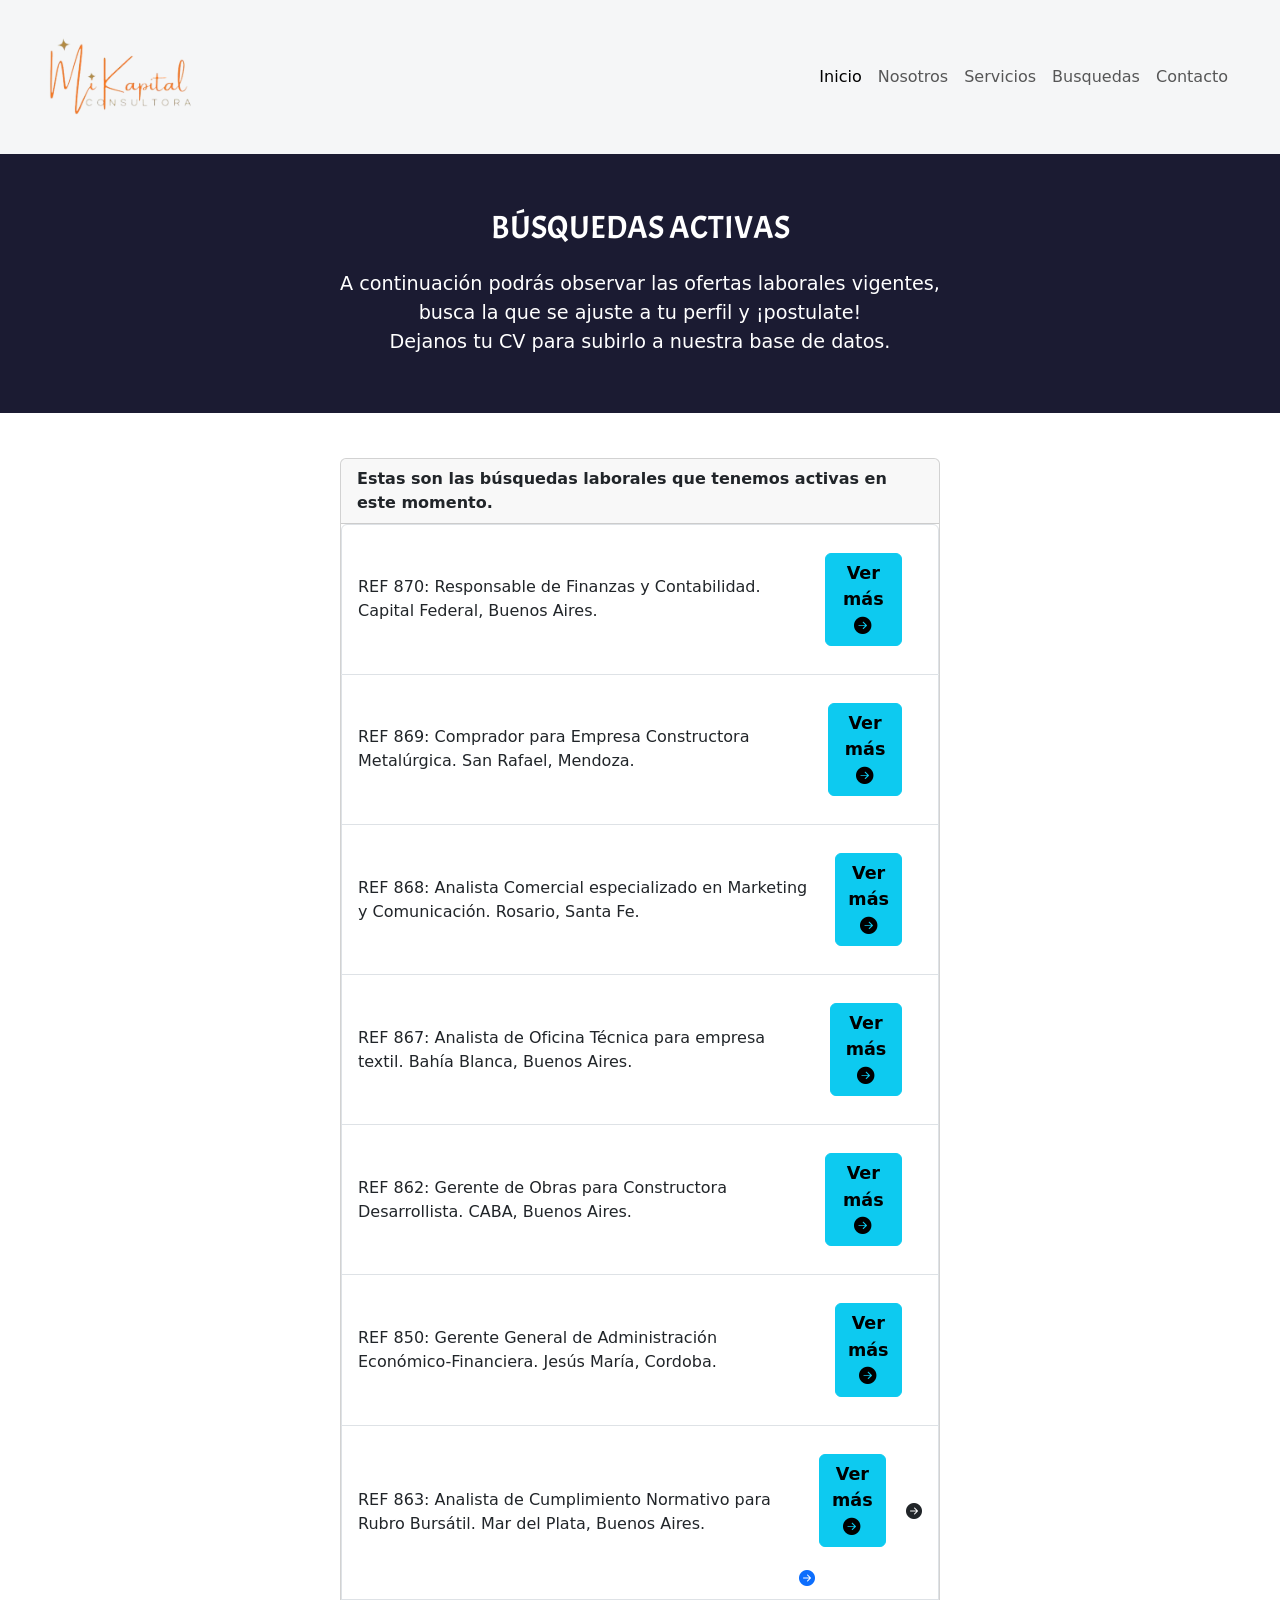
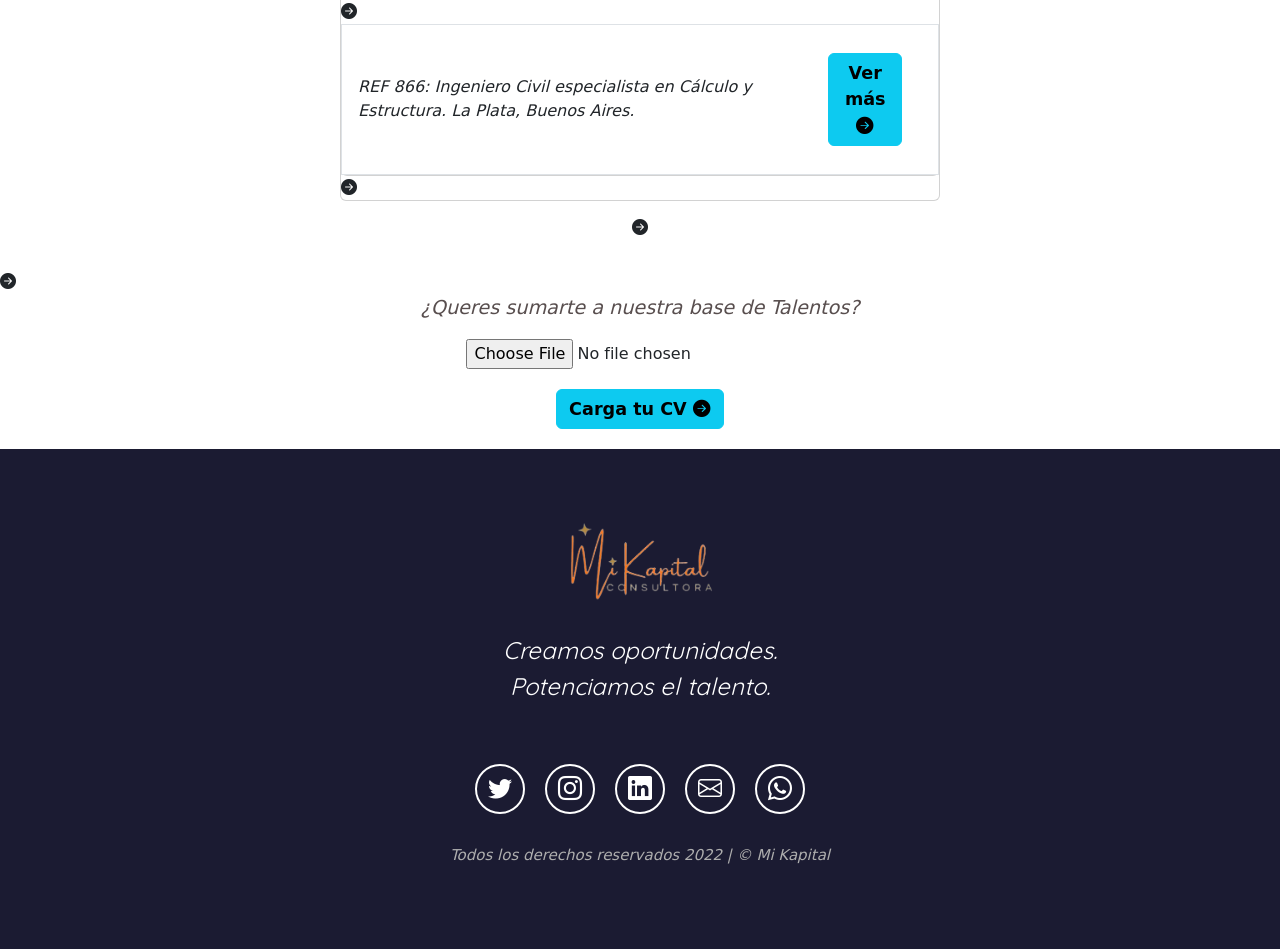
==== pages/busquedas.html @ 71b4aab7 "aplicando sass" ====
<!DOCTYPE html>
<html lang="es">
  <head>
    <!-- Metadatos -->
    <meta charset="UTF-8">
    <meta http-equiv="X-UA-Compatible" content="IE=edge">
    <meta name="viewport" content="width=device-width, initial-scale=1.0">
    <meta name="description" content="Consultora de Recursos Humanos">
    <meta name="keywords" content="consultora, recursos humanos, talento, capital humano, rrhh">
    <!-- Titulo -->
    <title>Mi Kapital | Busquedas</title>
    <!-- Favicon -->
    <link rel="icon" type="image/x-icon" href="./assets/images/logofavicon.ico">
    <!-- Bootstrap -->
    <link href="https://cdn.jsdelivr.net/npm/bootstrap@5.3.0-alpha1/dist/css/bootstrap.min.css" rel="stylesheet" integrity="sha384-GLhlTQ8iRABdZLl6O3oVMWSktQOp6b7In1Zl3/Jr59b6EGGoI1aFkw7cmDA6j6gD" crossorigin="anonymous">
    <!-- Iconos de Bootstrap -->
    <link rel="stylesheet" href="https://cdn.jsdelivr.net/npm/bootstrap-icons@1.10.3/font/bootstrap-icons.css">
    <!-- CSS -->
    <link rel="stylesheet" href="../css/style.css">
    <!-- Google Fonts -->
    <link rel="preconnect" href="https://fonts.googleapis.com">
    <link rel="preconnect" href="https://fonts.gstatic.com" crossorigin>
    <link href="https://fonts.googleapis.com/css2?family=Acme&family=Quicksand:wght@500&family=Share+Tech+Mono&display=swap" rel="stylesheet">
  </head>

  <body>
    <!-- Barra de navegacion -->
    <nav class="navbar navbar-expand-md navbar-light">
      <div class="container-fluid">
        <button class="navbar-toggler" type="button" data-bs-toggle="collapse" data-bs-target="#navbar-toggler" aria-controls="navbarTogglerDemo01" aria-expanded="false" aria-label="Toggle navigation">
          <span class="navbar-toggler-icon"></span>
        </button>
        <div class="collapse navbar-collapse" id="navbar-toggler">
          <a class="navbar-brand" href="../index.html">
            <img src="../assets/images/footer.png" width="150" alt="Logo de la consultora">
          </a>
          <ul class="navbar-nav d-flex justify-content-center align-items-center">
            <li class="nav-item">
              <a class="nav-link active" aria-current="page" href="../index.html">Inicio</a>
            </li>
            <li class="nav-item">
              <a class="nav-link" href="../pages/nosotros.html">Nosotros</a>
            </li>
            <li class="nav-item">
              <a class="nav-link" href="../pages/servicios.html">Servicios</a>
            </li>
            <li class="nav-item">
              <a class="nav-link" href="../pages/busquedas.html">Busquedas</a>
            </li>
            <li class="nav-item">
              <a class="nav-link" href="../pages/contacto.html">Contacto</a>
            </li>
          </ul>
        </div>
      </div>
    </nav>

    <section class="busquedas seccion-oscura texto-blanco">
      <div class="contenedor">
        <h2 class="seccion-titulo">BÚSQUEDAS ACTIVAS</h2>
        <p class="seccion-descripcion texto-blanco">A continuación podrás observar las ofertas laborales vigentes, busca la que se ajuste a tu perfil y ¡postulate! <br> Dejanos tu CV para subirlo a nuestra base de datos.</p>
      </div>
    </section> 

    <section class="busquedas-listado justify-content-start">
      <div class="card">
        <div class="card-header">
          Estas son las búsquedas laborales que tenemos activas en este momento.
        </div>
        <ul class="list-group list group-flush">
          <li class="list-group-item d-flex align-items-center">REF 870: Responsable de Finanzas y Contabilidad. Capital Federal, Buenos Aires.
            <a href="" target="_blank" rel="noopener norefer">
              <button type="button" class="btn btn-info">Ver más
                <i class="bi bi-arrow-right-circle-fill"></i>
              </button>
            </a>
          </li>
          <li class="list-group-item d-flex align-items-center">REF 869: Comprador para Empresa Constructora Metalúrgica. San Rafael, Mendoza.
            <a href="" target="_blank" rel="noopener norefer">
              <button type="button" class="btn btn-info">Ver más
                <i class="bi bi-arrow-right-circle-fill"></i>
              </button>
            </a>
          </li>
          <li class="list-group-item d-flex align-items-center">REF 868: Analista Comercial especializado en Marketing y Comunicación. Rosario, Santa Fe.
            <a href="" target="_blank" rel="noopener norefer">
              <button type="button" class="btn btn-info">Ver más
                <i class="bi bi-arrow-right-circle-fill"></i>
              </button>
            </a>
          </li>
          <li class="list-group-item d-flex align-items-center">REF 867: Analista de Oficina Técnica para empresa textil. Bahía Blanca, Buenos Aires.
            <a href="" target="_blank" rel="noopener norefer">
              <button type="button" class="btn btn-info">Ver más
                <i class="bi bi-arrow-right-circle-fill"></i>
              </button>
            </a>
          </li>
          <li class="list-group-item d-flex align-items-center">REF 862: Gerente de Obras para Constructora Desarrollista. CABA, Buenos Aires.
            <a href="" target="_blank" rel="noopener norefer">
              <button type="button" class="btn btn-info">Ver más
                <i class="bi bi-arrow-right-circle-fill"></i>
              </button>
            </a>
          </li>
          <li class="list-group-item d-flex align-items-center">REF 850: Gerente General de Administración Económico-Financiera. Jesús María, Cordoba.
            <a href="" target="_blank" rel="noopener norefer">
              <button type="button" class="btn btn-info">Ver más
                <i class="bi bi-arrow-right-circle-fill"></i>
              </button>
            </a>
          </li>
          <li class="list-group-item d-flex align-items-center">REF 863: Analista de Cumplimiento Normativo para Rubro Bursátil. Mar del Plata, Buenos Aires.
            <a href="" target="_blank" rel="noopener norefer">
              <button type="button" class="btn btn-info">Ver más
                <i class="bi bi-arrow-right-circle-fill"><i>
              </button>
            </a>
          </li>
          <li class="list-group-item d-flex align-items-center">REF 866: Ingeniero Civil especialista en Cálculo y Estructura. La Plata, Buenos Aires.
            <a href="" target="_blank" rel="noopener norefer">
              <button type="button" class="btn btn-info">Ver más
                <i class="bi bi-arrow-right-circle-fill"></i>
              </button>
            </a>
          </li>
        </ul>
      </div>
    </section>

    <section>
      <div>
        <p class="text-center seccion-descripcion">
          ¿Queres sumarte a nuestra base de Talentos?
        </p>
        <div class="d-flex flex-column justify-content-center align-items-center">
          <input type="file">
          <a href="" target="_blank" rel="noopener norefer">
            <button type="button" class="btn btn-info">Carga tu CV
              <i class="bi bi-arrow-right-circle-fill"></i>
            </button>
          </a>
        </div>
      </div>
    </section>   
    
    <!-- Footer -->
    <footer class="seccion-oscura d-flex flex-column align-items-center justify-content-center">
      <img class="footer-logo" src="../assets/images/footer.png" alt="Logo de la consultora">
      <p class="footer-texto text-center">Creamos oportunidades. <br>Potenciamos el talento.</p>
      <div class="iconos-redes-sociales d-flex flex-wrap align-items-center justify-content-center">
        <a href="https://twitter.com" target="_blank" rel="noopener noreferrer">
          <i class="bi bi-twitter"></i>
        </a>
        <a href="https://instagram.com" target="_blank" rel="noopener noreferrer">
          <i class="bi bi-instagram"></i>
        </a>
        <a href="https://linkedin.com" target="_blank" rel="noopener noreferrer">
          <i class="bi bi-linkedin"></i>
        </a>
        <a href="mailto:mikapital@miemail.com" target="_blank" rel="noopener noreferrer">
          <i class="bi bi-envelope"></i>
        </a>
        <a href="https://api.whatsapp.com/send?phone=5492920253766&text=Hola,%20me%20gustar%C3%ADa%20m%C3%A1s%20informaci%C3%B3n%20sobre%20sus%20servicios." target="_blank" rel="noopener noreferrer">
          <i class="bi bi-whatsapp"></i>
        </a>
      </div>
      <div class="derechos-de-autor">Todos los derechos reservados 2022 | &#169; Mi Kapital
      </div>
    </footer>


    <script src="https://cdn.jsdelivr.net/npm/bootstrap@5.3.0-alpha1/dist/js/bootstrap.bundle.min.js" integrity="sha384-w76AqPfDkMBDXo30jS1Sgez6pr3x5MlQ1ZAGC+nuZB+EYdgRZgiwxhTBTkF7CXvN" crossorigin="anonymous"></script>   
  </body>
</html>
---- css/style.css ----
* {
  padding: 0;
  margin: 0;
  box-sizing: border-box; }
  *::selection {
    color: #a54b2a;
    background-color: #3fadad; }

a {
  text-decoration: none;
  list-style-type: none; }

/* Estilos generales */
section {
  display: flex;
  flex-direction: column;
  align-items: center;
  justify-content: center; }

h1 {
  font-size: 2.5rem;
  font-family: "Acme", sans-serif; }

.seccion-oscura {
  color: white;
  background-color: #1b1b32; }

.seccion-clara {
  color: black;
  background-color: white; }

.seccion-titulo {
  font-size: 2rem;
  padding: 15px 0;
  font-family: "Acme", sans-serif; }

.seccion-descripcion {
  font-size: 1.2rem;
  color: #584e4e; }

.seccion-texto {
  font-size: 1.2rem; }

.btn-info {
  font-size: 1.1rem;
  margin: 20px;
  font-weight: bold; }

.texto-negro {
  color: black; }

.texto-blanco {
  color: white; }

.navbar {
  padding: 2rem;
  background-color: #f5f6f7; }
  .navbar .navbar-collapse {
    align-items: center;
    justify-content: space-between; }

.hero {
  background-color: #f5f6f7;
  min-height: 450px;
  text-align: center; }
  .hero .hero-principal {
    padding: 5rem; }
    .hero .hero-principal .hero-principal h2 {
      font-size: 1.5rem; }

.nosotros {
  padding: 40px; }
  .nosotros .contenedor {
    max-width: 600px;
    text-align: center; }

.nosotros-inferior {
  padding: 40px; }
  .nosotros-inferior .columna {
    font-size: 20px;
    padding: 20px;
    border: 2px solid #8080804d;
    display: flex;
    flex-direction: column;
    justify-content: space-evenly;
    transition: all 0.2s ease-in; }
    .nosotros-inferior .columna:hover {
      color: white;
      background-color: #1b1b32; }
      .nosotros-inferior .columna:hover img {
        width: 100%;
        padding: 0;
        border-radius: 10%; }
      .nosotros-inferior .columna:hover .nosotros-titulo {
        font-size: 25px;
        font-weight: bold;
        margin: 10px 0; }
      .nosotros-inferior .columna:hover .badge-contenedor {
        font-size: 20px;
        font-weight: bold;
        margin: 10px 0; }
        .nosotros-inferior .columna:hover .badge-contenedor .badge {
          margin: 5px; }

.testimonios {
  padding: 40px 40px 80px 40px; }
  .testimonios .carousel {
    max-width: 800px; }
    .testimonios .carousel .carousel-item {
      height: 500px; }
      .testimonios .carousel .carousel-item .container {
        width: 100%;
        height: 100%;
        display: flex;
        flex-direction: column;
        align-items: center;
        justify-content: center; }
        .testimonios .carousel .carousel-item .container .testimonio-imagen {
          height: 150px;
          width: 150px;
          margin: 10px 10px 20px 10px; }
        .testimonios .carousel .carousel-item .container .testimonio-texto {
          max-width: 70%;
          font-size: 20px;
          text-align: center;
          font-family: 'Share Tech Mono', monospace; }
        .testimonios .carousel .carousel-item .container .testimonio-info {
          font-weight: bold;
          text-align: center; }
          .testimonios .carousel .carousel-item .container .testimonio-info p {
            margin-bottom: 0; }
            .testimonios .carousel .carousel-item .container .testimonio-info p .cliente {
              font-size: 1.2rem; }
            .testimonios .carousel .carousel-item .container .testimonio-info p .cargo {
              font-size: 0.9rem;
              color: #656060; }

.servicios {
  padding: 40px; }
  .servicios .contenedor {
    max-width: 600px;
    text-align: center; }
  .servicios .servicios-contenedor {
    padding-top: 60px;
    margin-bottom: 40px; }
    .servicios .servicios-contenedor:hover .overlay {
      opacity: 1; }
    .servicios .servicios-contenedor .galeria {
      position: relative; }
      .servicios .servicios-contenedor .galeria img {
        height: 100%;
        width: 100%;
        padding: 10px;
        border-radius: 10px;
        display: block;
        transition: all 0.2s ease; }
        .servicios .servicios-contenedor .galeria img:hover {
          opacity: 0.2; }
      .servicios .servicios-contenedor .galeria .overlay {
        transition: all 0.2s ease;
        opacity: 0;
        position: absolute;
        top: 50%;
        left: 50%;
        transform: translate(-50%, -50%);
        text-align: center; }
        .servicios .servicios-contenedor .galeria .overlay p {
          font-size: 25px;
          font-weight: bold;
          margin-bottom: 0; }

.busquedas {
  padding: 40px; }
  .busquedas .contenedor {
    max-width: 600px;
    text-align: center; }

.busquedas-listado {
  min-height: 500px;
  padding: 30px; }
  .busquedas-listado .card {
    width: 80%;
    max-width: 600px;
    margin: 15px; }
    .busquedas-listado .card .card-header {
      font-weight: bold; }

.encabezado-contacto {
  min-height: 400px; }
  .encabezado-contacto .parrafo-contacto {
    font-size: 1.3rem; }

.contacto .container {
  max-width: 1100px;
  min-height: 200px;
  padding: 20px; }
  .contacto .container .rectangulo {
    margin-top: -5rem;
    background-color: #0d6dfd;
    border-radius: 10px;
    box-shadow: 0px 1px 4px 1px white; }
    .contacto .container .rectangulo .row {
      width: 100%;
      display: flex;
      align-items: center; }
      .contacto .container .rectangulo .row .descripcion {
        color: white;
        font-size: 1.2rem; }
    .contacto .container .rectangulo button {
      color: white;
      font-weight: bold;
      background-color: transparent;
      border: 2px solid white;
      padding: 1.25em 2em;
      margin: 10px;
      border-radius: 100px;
      transition: all 0.2s ease-in-out; }
      .contacto .container .rectangulo button:hover {
        background-color: white;
        color: black; }
      .contacto .container .rectangulo button i {
        color: white;
        font-size: 1.3rem;
        transition: all 0.2s ease-in-out; }
      .contacto .container .rectangulo button:hover i {
        color: black; }

.container form {
  min-width: 300px;
  padding: 20px;
  margin: 10px;
  align-content: space-around;
  color: black;
  box-shadow: inset 0 -3em 3em rgba(102, 144, 233, 0.753), 0 0 0 2px rgba(29, 7, 235, 0.527), 0.3em 0.3em 1em rgba(12, 72, 128, 0.952); }
  .container form button {
    color: black;
    font-weight: bold;
    background-color: transparent;
    border: 2px solid black;
    padding: 1.25em 2em;
    margin: 10px;
    border-radius: 100px;
    transition: all 0.2s ease-in-out; }
    .container form button:hover {
      background-color: black;
      color: white; }
    .container form button i {
      color: black;
      font-size: 1.3rem;
      transition: all 0.2s ease-in-out; }
    .container form button:hover i {
      color: white; }

footer {
  min-height: 500px; }
  footer .footer-logo {
    height: 80px;
    width: 150;
    margin: 10px; }
  footer .footer-texto {
    font-size: 1.5rem;
    padding: 20px;
    margin-bottom: 30px;
    font-family: 'Quicksand', sans-serif; }
  footer .iconos-redes-sociales a {
    width: 50px;
    height: 50px;
    display: flex;
    align-items: center;
    justify-content: center;
    padding: 2px;
    margin: 10px;
    border: 2px solid white;
    border-radius: 50%;
    transition: all 0.2s ease-in; }
    footer .iconos-redes-sociales a:hover {
      background-color: white;
      border: 2px solid #0d6dfd; }
    footer .iconos-redes-sociales a:hover i {
      color: black; }
    footer .iconos-redes-sociales a i {
      color: white;
      font-size: 1.5rem;
      transition: all 0.2s ease-in; }
  footer .derechos-de-autor {
    font-size: 15px;
    color: #aeaeae;
    padding: 20px; }

@media screen and (max-width: 400px) {
  .overlay p {
    font-size: 18px; } }

@media screen and (max-width: 767px) {
  .navbar-brand {
    display: none; }
  .hero-inferior {
    flex-direction: column; } }

@media screen and (max-width: 800px) {
  .testimonio-imagen {
    height: 120px;
    width: 120px; }
  .testimonio-texto {
    font-size: 18px; } }

@media screen and (min-width: 700px) {
  .hero-intermedio {
    max-width: 600px; }
  .hero-inferior-imagen {
    max-width: 600px; } }
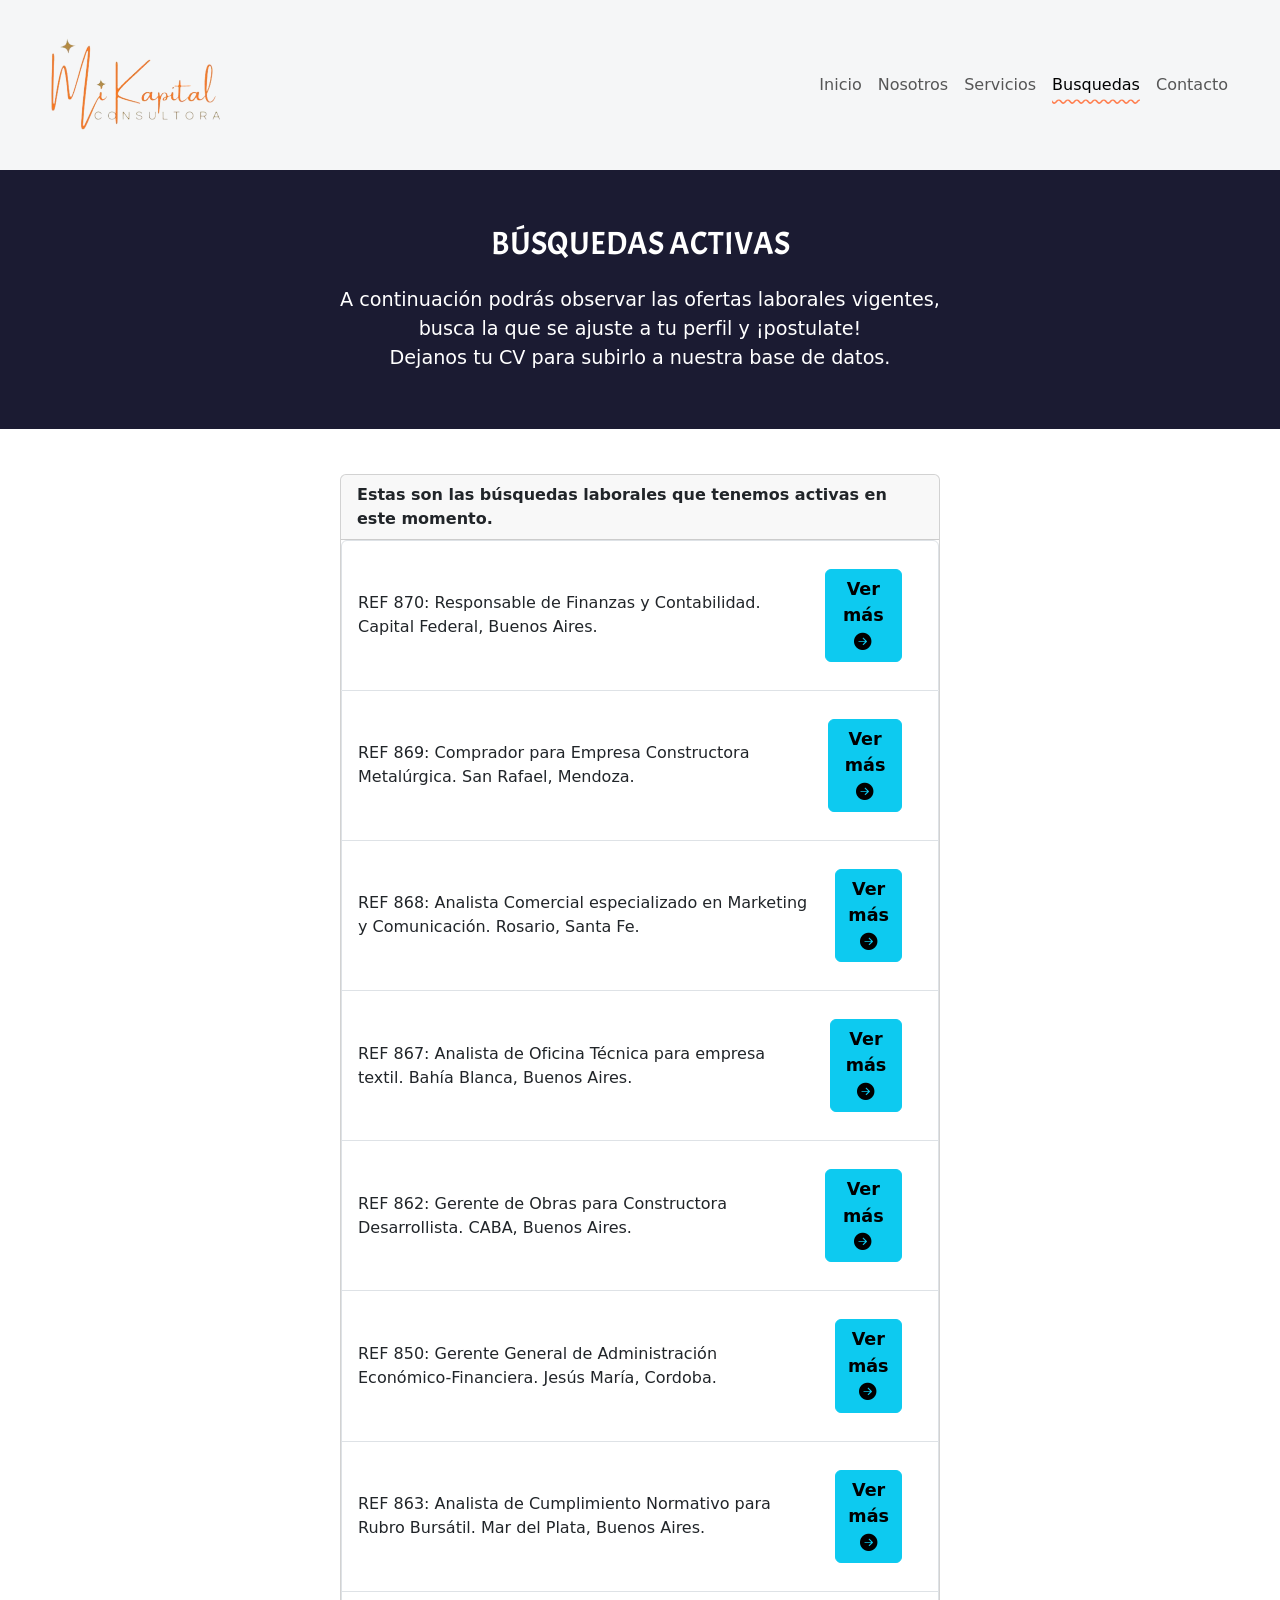
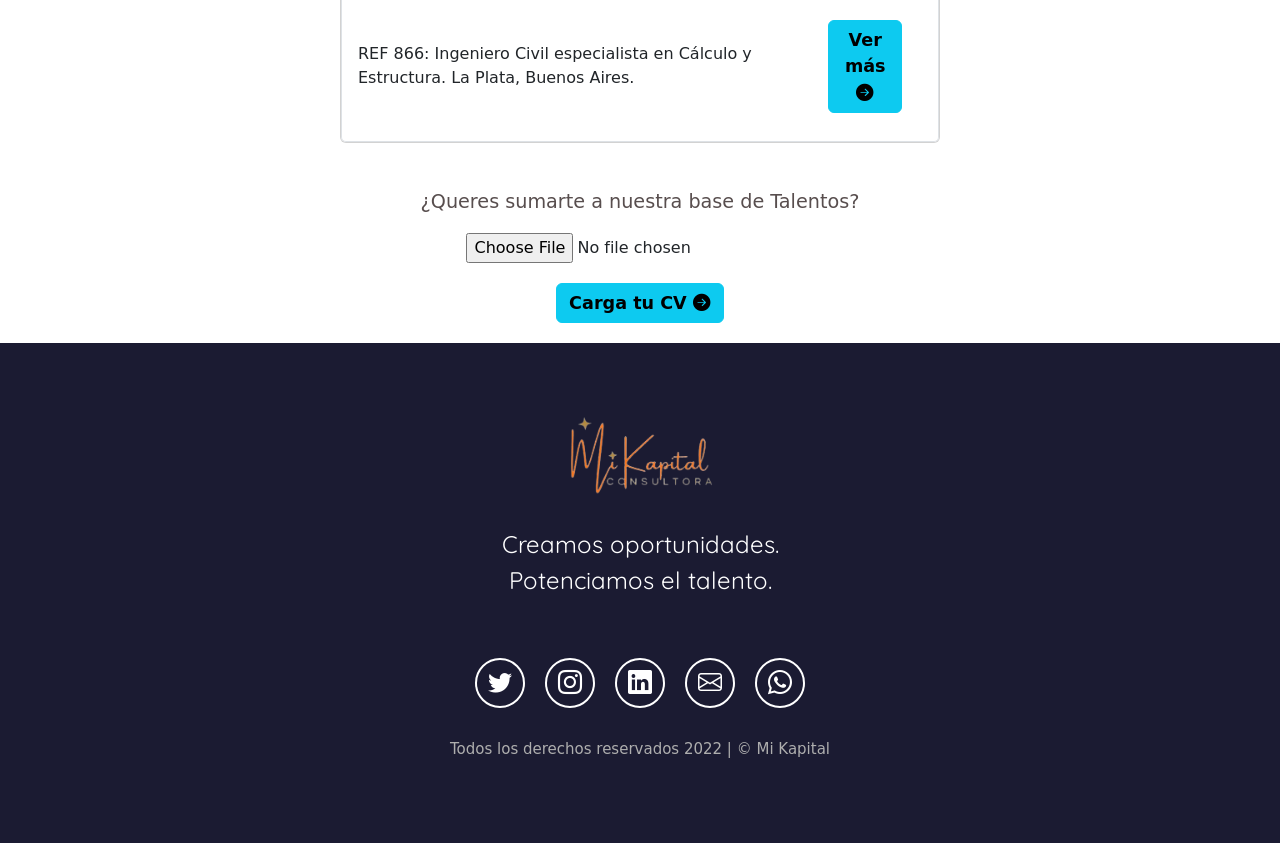
==== commit 109c6917: "ajustes en los estilos de todas las pages" ====
--- a/pages/busquedas.html
+++ b/pages/busquedas.html
@@ -36,7 +36,7 @@
           </a>
           <ul class="navbar-nav d-flex justify-content-center align-items-center">
             <li class="nav-item">
-              <a class="nav-link active" aria-current="page" href="../index.html">Inicio</a>
+              <a class="nav-link" aria-current="page" href="../index.html">Inicio</a>
             </li>
             <li class="nav-item">
               <a class="nav-link" href="../pages/nosotros.html">Nosotros</a>
@@ -45,7 +45,7 @@
               <a class="nav-link" href="../pages/servicios.html">Servicios</a>
             </li>
             <li class="nav-item">
-              <a class="nav-link" href="../pages/busquedas.html">Busquedas</a>
+              <a class="nav-link active" href="../pages/busquedas.html">Busquedas</a>
             </li>
             <li class="nav-item">
               <a class="nav-link" href="../pages/contacto.html">Contacto</a>
@@ -62,13 +62,13 @@
       </div>
     </section> 
 
-    <section class="busquedas-listado justify-content-start">
+    <section class="busquedas-listado">
       <div class="card">
         <div class="card-header">
           Estas son las búsquedas laborales que tenemos activas en este momento.
         </div>
         <ul class="list-group list group-flush">
-          <li class="list-group-item d-flex align-items-center">REF 870: Responsable de Finanzas y Contabilidad. Capital Federal, Buenos Aires.
+          <li class="list-group-item d-flex align-items-center">REF 870: Responsable de Finanzas y Contabilidad. Capital Federal, Buenos Aires.  
             <a href="" target="_blank" rel="noopener norefer">
               <button type="button" class="btn btn-info">Ver más
                 <i class="bi bi-arrow-right-circle-fill"></i>
@@ -113,7 +113,7 @@
           <li class="list-group-item d-flex align-items-center">REF 863: Analista de Cumplimiento Normativo para Rubro Bursátil. Mar del Plata, Buenos Aires.
             <a href="" target="_blank" rel="noopener norefer">
               <button type="button" class="btn btn-info">Ver más
-                <i class="bi bi-arrow-right-circle-fill"><i>
+                <i class="bi bi-arrow-right-circle-fill"></i>
               </button>
             </a>
           </li>
--- a/css/style.css
+++ b/css/style.css
@@ -58,6 +58,11 @@
   .navbar .navbar-collapse {
     align-items: center;
     justify-content: space-between; }
+    .navbar .navbar-collapse .navbar-brand img {
+      width: 180px; }
+  .navbar .active {
+    text-decoration: underline wavy coral;
+    text-underline-offset: 9px; }
 
 .hero {
   background-color: #f5f6f7;
@@ -67,6 +72,10 @@
     padding: 5rem; }
     .hero .hero-principal .hero-principal h2 {
       font-size: 1.5rem; }
+  .hero .hero-inferior iframe {
+    width: 80%;
+    height: 300px;
+    padding: 20px; }
 
 .nosotros {
   padding: 40px; }
@@ -135,39 +144,40 @@
               font-size: 0.9rem;
               color: #656060; }
 
-.servicios {
+.servicios-contenedor {
   padding: 40px; }
-  .servicios .contenedor {
+  .servicios-contenedor .servicios-encabezado {
     max-width: 600px;
     text-align: center; }
-  .servicios .servicios-contenedor {
-    padding-top: 60px;
-    margin-bottom: 40px; }
-    .servicios .servicios-contenedor:hover .overlay {
+
+.servicios-listado {
+  padding-top: 60px;
+  margin-bottom: 40px; }
+  .servicios-listado .servicios {
+    position: relative; }
+    .servicios-listado .servicios img {
+      height: 100%;
+      width: 100%;
+      padding: 10px;
+      border-radius: 10px;
+      display: block;
+      transition: all 0.2s ease; }
+    .servicios-listado .servicios .overlay {
+      transition: all 0.2s ease;
+      opacity: 0;
+      position: absolute;
+      top: 50%;
+      left: 50%;
+      transform: translate(-50%, -50%);
+      text-align: center; }
+      .servicios-listado .servicios .overlay h3 {
+        font-size: 25px;
+        font-weight: bold;
+        margin-bottom: 0; }
+    .servicios-listado .servicios:hover img {
+      opacity: 0.2; }
+    .servicios-listado .servicios:hover .overlay {
       opacity: 1; }
-    .servicios .servicios-contenedor .galeria {
-      position: relative; }
-      .servicios .servicios-contenedor .galeria img {
-        height: 100%;
-        width: 100%;
-        padding: 10px;
-        border-radius: 10px;
-        display: block;
-        transition: all 0.2s ease; }
-        .servicios .servicios-contenedor .galeria img:hover {
-          opacity: 0.2; }
-      .servicios .servicios-contenedor .galeria .overlay {
-        transition: all 0.2s ease;
-        opacity: 0;
-        position: absolute;
-        top: 50%;
-        left: 50%;
-        transform: translate(-50%, -50%);
-        text-align: center; }
-        .servicios .servicios-contenedor .galeria .overlay p {
-          font-size: 25px;
-          font-weight: bold;
-          margin-bottom: 0; }
 
 .busquedas {
   padding: 40px; }
@@ -225,31 +235,33 @@
       .contacto .container .rectangulo button:hover i {
         color: black; }
 
-.container form {
-  min-width: 300px;
-  padding: 20px;
+.contacto-inferior form {
+  padding: 10px;
   margin: 10px;
-  align-content: space-around;
   color: black;
   box-shadow: inset 0 -3em 3em rgba(102, 144, 233, 0.753), 0 0 0 2px rgba(29, 7, 235, 0.527), 0.3em 0.3em 1em rgba(12, 72, 128, 0.952); }
-  .container form button {
+  .contacto-inferior form button {
     color: black;
     font-weight: bold;
     background-color: transparent;
     border: 2px solid black;
-    padding: 1.25em 2em;
+    padding: 1em;
     margin: 10px;
     border-radius: 100px;
     transition: all 0.2s ease-in-out; }
-    .container form button:hover {
+    .contacto-inferior form button:hover {
       background-color: black;
       color: white; }
-    .container form button i {
+    .contacto-inferior form button i {
       color: black;
       font-size: 1.3rem;
       transition: all 0.2s ease-in-out; }
-    .container form button:hover i {
+    .contacto-inferior form button:hover i {
       color: white; }
+
+.contacto-inferior .video-contacto {
+  width: 100%;
+  height: 400px; }
 
 footer {
   min-height: 500px; }
@@ -285,16 +297,22 @@
   footer .derechos-de-autor {
     font-size: 15px;
     color: #aeaeae;
-    padding: 20px; }
-
-@media screen and (max-width: 400px) {
+    padding: 20px;
+    text-align: center; }
+
+@media screen and (max-width: 425px) {
   .overlay p {
-    font-size: 18px; } }
-
-@media screen and (max-width: 767px) {
+    font-size: 18px; }
+  .contacto .container .rectangulo {
+    margin-top: 0rem; } }
+
+@media screen and (max-width: 768px) {
   .navbar-brand {
     display: none; }
   .hero-inferior {
+    flex-direction: column; }
+  .contacto-inferior {
+    display: flex;
     flex-direction: column; } }
 
 @media screen and (max-width: 800px) {
@@ -303,9 +321,3 @@
     width: 120px; }
   .testimonio-texto {
     font-size: 18px; } }
-
-@media screen and (min-width: 700px) {
-  .hero-intermedio {
-    max-width: 600px; }
-  .hero-inferior-imagen {
-    max-width: 600px; } }
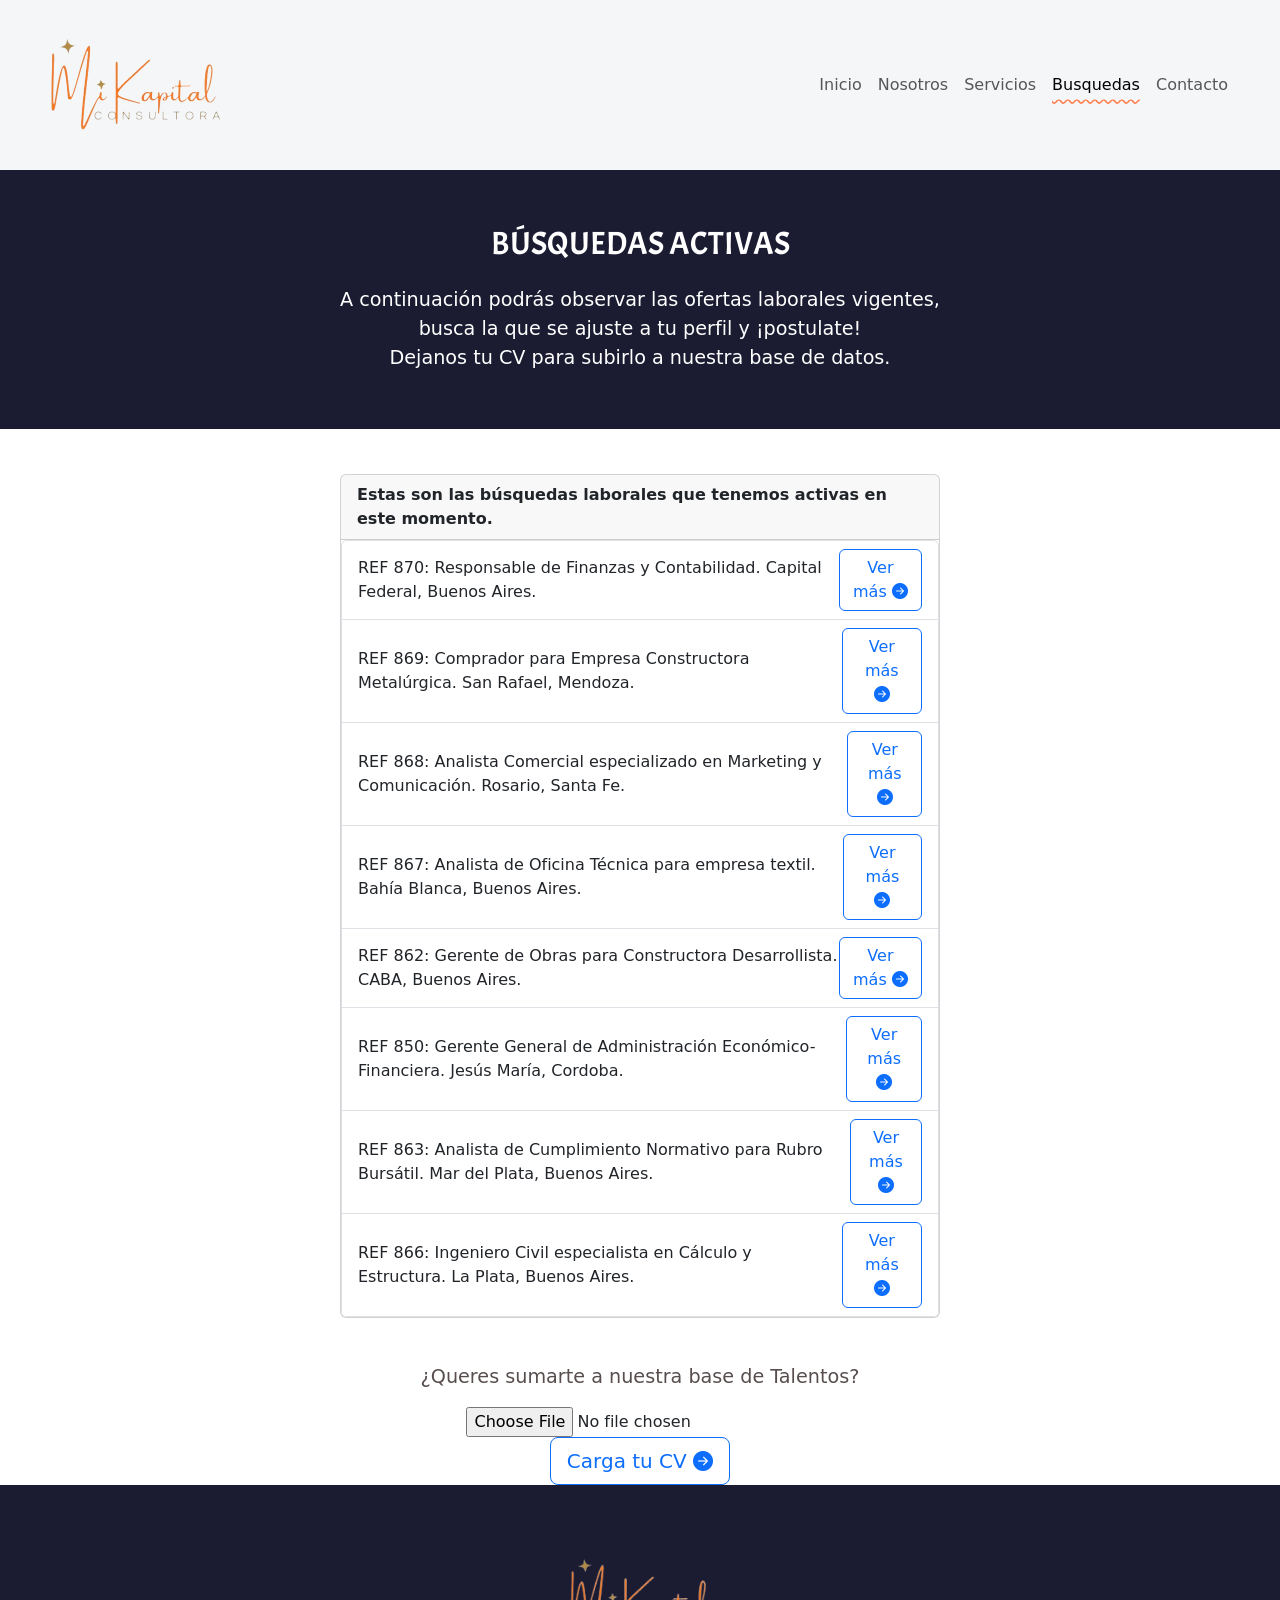
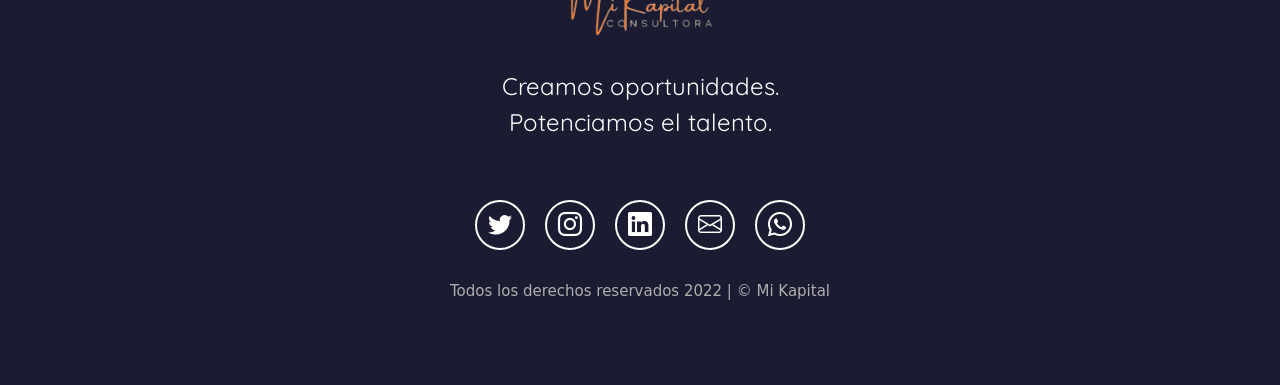
==== commit a5d68282: "ajustes en la pages busquedas" ====
--- a/pages/busquedas.html
+++ b/pages/busquedas.html
@@ -70,56 +70,56 @@
         <ul class="list-group list group-flush">
           <li class="list-group-item d-flex align-items-center">REF 870: Responsable de Finanzas y Contabilidad. Capital Federal, Buenos Aires.  
             <a href="" target="_blank" rel="noopener norefer">
-              <button type="button" class="btn btn-info">Ver más
+              <button type="button" class="btn btn-outline-primary">Ver más
                 <i class="bi bi-arrow-right-circle-fill"></i>
               </button>
             </a>
           </li>
           <li class="list-group-item d-flex align-items-center">REF 869: Comprador para Empresa Constructora Metalúrgica. San Rafael, Mendoza.
             <a href="" target="_blank" rel="noopener norefer">
-              <button type="button" class="btn btn-info">Ver más
+              <button type="button" class="btn btn-outline-primary">Ver más
                 <i class="bi bi-arrow-right-circle-fill"></i>
               </button>
             </a>
           </li>
           <li class="list-group-item d-flex align-items-center">REF 868: Analista Comercial especializado en Marketing y Comunicación. Rosario, Santa Fe.
             <a href="" target="_blank" rel="noopener norefer">
-              <button type="button" class="btn btn-info">Ver más
+              <button type="button" class="btn btn-outline-primary">Ver más
                 <i class="bi bi-arrow-right-circle-fill"></i>
               </button>
             </a>
           </li>
           <li class="list-group-item d-flex align-items-center">REF 867: Analista de Oficina Técnica para empresa textil. Bahía Blanca, Buenos Aires.
             <a href="" target="_blank" rel="noopener norefer">
-              <button type="button" class="btn btn-info">Ver más
+              <button type="button" class="btn btn-outline-primary">Ver más
                 <i class="bi bi-arrow-right-circle-fill"></i>
               </button>
             </a>
           </li>
           <li class="list-group-item d-flex align-items-center">REF 862: Gerente de Obras para Constructora Desarrollista. CABA, Buenos Aires.
             <a href="" target="_blank" rel="noopener norefer">
-              <button type="button" class="btn btn-info">Ver más
+              <button type="button" class="btn btn-outline-primary">Ver más
                 <i class="bi bi-arrow-right-circle-fill"></i>
               </button>
             </a>
           </li>
           <li class="list-group-item d-flex align-items-center">REF 850: Gerente General de Administración Económico-Financiera. Jesús María, Cordoba.
             <a href="" target="_blank" rel="noopener norefer">
-              <button type="button" class="btn btn-info">Ver más
+              <button type="button" class="btn btn-outline-primary">Ver más
                 <i class="bi bi-arrow-right-circle-fill"></i>
               </button>
             </a>
           </li>
           <li class="list-group-item d-flex align-items-center">REF 863: Analista de Cumplimiento Normativo para Rubro Bursátil. Mar del Plata, Buenos Aires.
             <a href="" target="_blank" rel="noopener norefer">
-              <button type="button" class="btn btn-info">Ver más
+              <button type="button" class="btn btn-outline-primary">Ver más
                 <i class="bi bi-arrow-right-circle-fill"></i>
               </button>
             </a>
           </li>
           <li class="list-group-item d-flex align-items-center">REF 866: Ingeniero Civil especialista en Cálculo y Estructura. La Plata, Buenos Aires.
             <a href="" target="_blank" rel="noopener norefer">
-              <button type="button" class="btn btn-info">Ver más
+              <button type="button" class="btn btn-outline-primary">Ver más
                 <i class="bi bi-arrow-right-circle-fill"></i>
               </button>
             </a>
@@ -136,7 +136,7 @@
         <div class="d-flex flex-column justify-content-center align-items-center">
           <input type="file">
           <a href="" target="_blank" rel="noopener norefer">
-            <button type="button" class="btn btn-info">Carga tu CV
+            <button type="button" class="btn btn-outline-primary btn-lg">Carga tu CV
               <i class="bi bi-arrow-right-circle-fill"></i>
             </button>
           </a>
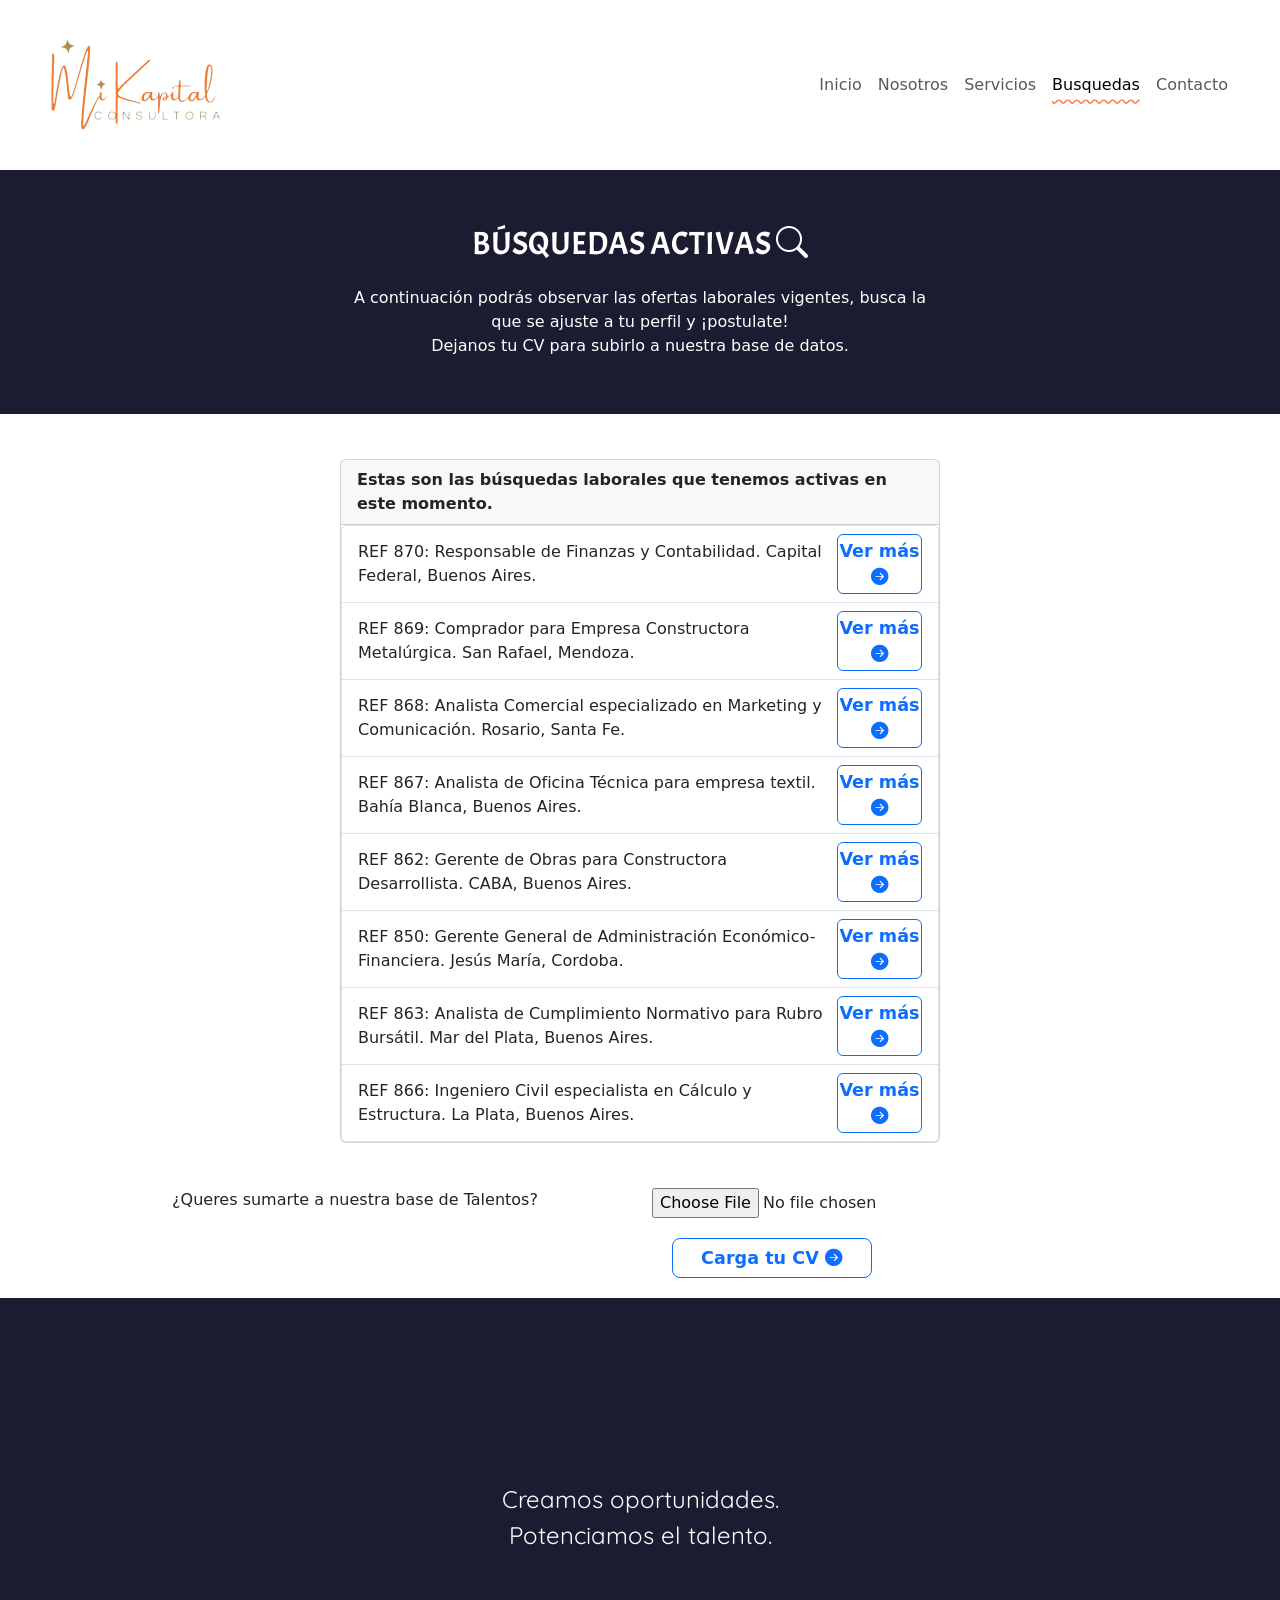
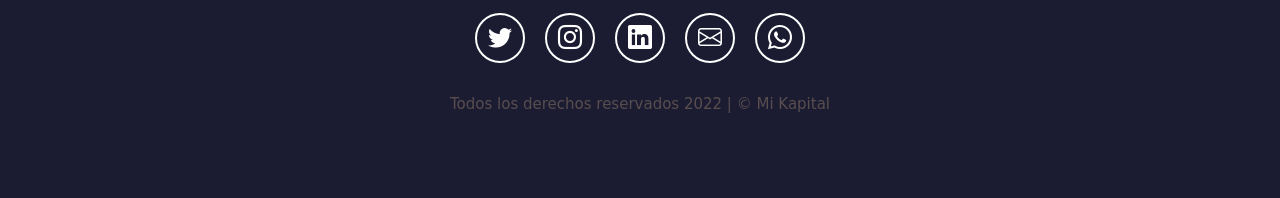
==== commit b63e738e: "Ordenando el codigo y agregando animaciones" ====
--- a/pages/busquedas.html
+++ b/pages/busquedas.html
@@ -17,6 +17,8 @@
     <link rel="stylesheet" href="https://cdn.jsdelivr.net/npm/bootstrap-icons@1.10.3/font/bootstrap-icons.css">
     <!-- CSS -->
     <link rel="stylesheet" href="../css/style.css">
+    <!-- Animaciones -->
+    <link href="https://unpkg.com/aos@2.3.1/dist/aos.css" rel="stylesheet">
     <!-- Google Fonts -->
     <link rel="preconnect" href="https://fonts.googleapis.com">
     <link rel="preconnect" href="https://fonts.gstatic.com" crossorigin>
@@ -55,71 +57,73 @@
       </div>
     </nav>
 
-    <section class="busquedas seccion-oscura texto-blanco">
+    <!-- Busquedas encabezado -->
+    <section class="busquedas seccion-oscura texto-blanco d-flex flex-column justify-content-center align-items-center">
       <div class="contenedor">
-        <h2 class="seccion-titulo">BÚSQUEDAS ACTIVAS</h2>
+        <h2 class="seccion-titulo">BÚSQUEDAS ACTIVAS <i class="bi bi-search"></i></h2>
         <p class="seccion-descripcion texto-blanco">A continuación podrás observar las ofertas laborales vigentes, busca la que se ajuste a tu perfil y ¡postulate! <br> Dejanos tu CV para subirlo a nuestra base de datos.</p>
       </div>
     </section> 
 
-    <section class="busquedas-listado">
+    <!-- Listado de busquedas laborales -->
+    <section class="busquedas-listado d-flex flex-column justify-content-center align-items-center">
       <div class="card">
         <div class="card-header">
           Estas son las búsquedas laborales que tenemos activas en este momento.
         </div>
         <ul class="list-group list group-flush">
-          <li class="list-group-item d-flex align-items-center">REF 870: Responsable de Finanzas y Contabilidad. Capital Federal, Buenos Aires.  
+          <li class="list-group-item d-flex justify-content-arround align-items-center">REF 870: Responsable de Finanzas y Contabilidad. Capital Federal, Buenos Aires.  
             <a href="" target="_blank" rel="noopener norefer">
-              <button type="button" class="btn btn-outline-primary">Ver más
+              <button type="button" class="btn btn-outline-primary" style="width: 85px; height: 60px;">Ver más
                 <i class="bi bi-arrow-right-circle-fill"></i>
               </button>
             </a>
           </li>
           <li class="list-group-item d-flex align-items-center">REF 869: Comprador para Empresa Constructora Metalúrgica. San Rafael, Mendoza.
             <a href="" target="_blank" rel="noopener norefer">
-              <button type="button" class="btn btn-outline-primary">Ver más
+              <button type="button" class="btn btn-outline-primary" style="width: 85px; height: 60px;">Ver más
                 <i class="bi bi-arrow-right-circle-fill"></i>
               </button>
             </a>
           </li>
           <li class="list-group-item d-flex align-items-center">REF 868: Analista Comercial especializado en Marketing y Comunicación. Rosario, Santa Fe.
             <a href="" target="_blank" rel="noopener norefer">
-              <button type="button" class="btn btn-outline-primary">Ver más
+              <button type="button" class="btn btn-outline-primary" style="width: 85px; height: 60px;">Ver más
                 <i class="bi bi-arrow-right-circle-fill"></i>
               </button>
             </a>
           </li>
           <li class="list-group-item d-flex align-items-center">REF 867: Analista de Oficina Técnica para empresa textil. Bahía Blanca, Buenos Aires.
             <a href="" target="_blank" rel="noopener norefer">
-              <button type="button" class="btn btn-outline-primary">Ver más
+              <button type="button" class="btn btn-outline-primary" style="width: 85px; height: 60px;">Ver más
                 <i class="bi bi-arrow-right-circle-fill"></i>
               </button>
             </a>
           </li>
           <li class="list-group-item d-flex align-items-center">REF 862: Gerente de Obras para Constructora Desarrollista. CABA, Buenos Aires.
             <a href="" target="_blank" rel="noopener norefer">
-              <button type="button" class="btn btn-outline-primary">Ver más
+              <button type="button" class="btn btn-outline-primary" style="width: 85px; height: 60px;">Ver más
                 <i class="bi bi-arrow-right-circle-fill"></i>
               </button>
             </a>
           </li>
           <li class="list-group-item d-flex align-items-center">REF 850: Gerente General de Administración Económico-Financiera. Jesús María, Cordoba.
             <a href="" target="_blank" rel="noopener norefer">
-              <button type="button" class="btn btn-outline-primary">Ver más
+              <button type="button" class="btn btn-outline-primary" style="width: 85px; height: 60px;">Ver más
                 <i class="bi bi-arrow-right-circle-fill"></i>
               </button>
             </a>
           </li>
           <li class="list-group-item d-flex align-items-center">REF 863: Analista de Cumplimiento Normativo para Rubro Bursátil. Mar del Plata, Buenos Aires.
             <a href="" target="_blank" rel="noopener norefer">
-              <button type="button" class="btn btn-outline-primary">Ver más
+              <button type="button" class="btn btn-outline-primary" style="width: 85px; height: 60px;">Ver más
                 <i class="bi bi-arrow-right-circle-fill"></i>
               </button>
             </a>
           </li>
           <li class="list-group-item d-flex align-items-center">REF 866: Ingeniero Civil especialista en Cálculo y Estructura. La Plata, Buenos Aires.
             <a href="" target="_blank" rel="noopener norefer">
-              <button type="button" class="btn btn-outline-primary">Ver más
+              <button type="button" class="btn btn-outline-primary" style="width: 85px; height: 60px;">Ver más
                 <i class="bi bi-arrow-right-circle-fill"></i>
               </button>
             </a>
@@ -128,25 +132,28 @@
       </div>
     </section>
 
+    <!-- Curriculum Vitae -->
     <section>
-      <div>
-        <p class="text-center seccion-descripcion">
-          ¿Queres sumarte a nuestra base de Talentos?
-        </p>
-        <div class="d-flex flex-column justify-content-center align-items-center">
-          <input type="file">
-          <a href="" target="_blank" rel="noopener norefer">
-            <button type="button" class="btn btn-outline-primary btn-lg">Carga tu CV
-              <i class="bi bi-arrow-right-circle-fill"></i>
-            </button>
-          </a>
+      <div class="container">
+        <div class="row">
+            <p class="col-12 col-md-6 text-center">
+              ¿Queres sumarte a nuestra base de Talentos?
+            </p>
+            <div class="col-12 col-md-6">
+              <input type="file">
+              <a href="" target="_blank" rel="noopener norefer"><br>
+                <button type="button" class="btn btn-outline-primary btn-lg" style="width: 200px; height: 40px; margin:20px;">Carga tu CV
+                  <i class="bi bi-arrow-right-circle-fill"></i>
+                </button>
+              </a>
+            </div>
         </div>
       </div>
     </section>   
     
     <!-- Footer -->
     <footer class="seccion-oscura d-flex flex-column align-items-center justify-content-center">
-      <img class="footer-logo" src="../assets/images/footer.png" alt="Logo de la consultora">
+      <img data-aos="flip-left" class="footer-logo" src="../assets/images/footer.png" alt="Logo de la consultora">
       <p class="footer-texto text-center">Creamos oportunidades. <br>Potenciamos el talento.</p>
       <div class="iconos-redes-sociales d-flex flex-wrap align-items-center justify-content-center">
         <a href="https://twitter.com" target="_blank" rel="noopener noreferrer">
@@ -169,7 +176,10 @@
       </div>
     </footer>
 
-
     <script src="https://cdn.jsdelivr.net/npm/bootstrap@5.3.0-alpha1/dist/js/bootstrap.bundle.min.js" integrity="sha384-w76AqPfDkMBDXo30jS1Sgez6pr3x5MlQ1ZAGC+nuZB+EYdgRZgiwxhTBTkF7CXvN" crossorigin="anonymous"></script>   
+    <script src="https://unpkg.com/aos@2.3.1/dist/aos.js"></script>
+    <script>
+      AOS.init();
+    </script>
   </body>
 </html>
--- a/css/style.css
+++ b/css/style.css
@@ -11,23 +11,17 @@
   list-style-type: none; }
 
 /* Estilos generales */
-section {
-  display: flex;
-  flex-direction: column;
-  align-items: center;
-  justify-content: center; }
-
 h1 {
   font-size: 2.5rem;
   font-family: "Acme", sans-serif; }
 
 .seccion-oscura {
-  color: white;
+  color: #ffffff;
   background-color: #1b1b32; }
 
 .seccion-clara {
-  color: black;
-  background-color: white; }
+  color: #1b1b32;
+  background-color: #ffffff; }
 
 .seccion-titulo {
   font-size: 2rem;
@@ -35,37 +29,42 @@
   font-family: "Acme", sans-serif; }
 
 .seccion-descripcion {
-  font-size: 1.2rem;
-  color: #584e4e; }
+  font-size: #584e4e; }
 
 .seccion-texto {
   font-size: 1.2rem; }
+
+.texto-negro {
+  color: #000000; }
+
+.texto-blanco {
+  color: #ffffff; }
 
 .btn-info {
   font-size: 1.1rem;
   margin: 20px;
   font-weight: bold; }
 
-.texto-negro {
-  color: black; }
-
-.texto-blanco {
-  color: white; }
+.btn-outline-primary {
+  font-size: 1.1rem;
+  padding: 0;
+  font-weight: bold;
+  width: 80px; }
 
 .navbar {
   padding: 2rem;
-  background-color: #f5f6f7; }
+  background-color: #ffffff; }
   .navbar .navbar-collapse {
     align-items: center;
     justify-content: space-between; }
     .navbar .navbar-collapse .navbar-brand img {
       width: 180px; }
   .navbar .active {
-    text-decoration: underline wavy coral;
+    text-decoration: underline wavy #ff7f50;
     text-underline-offset: 9px; }
 
 .hero {
-  background-color: #f5f6f7;
+  background-color: #ffffff;
   min-height: 450px;
   text-align: center; }
   .hero .hero-principal {
@@ -88,13 +87,10 @@
   .nosotros-inferior .columna {
     font-size: 20px;
     padding: 20px;
-    border: 2px solid #8080804d;
-    display: flex;
-    flex-direction: column;
-    justify-content: space-evenly;
+    border: 2px solid #ff7f50;
     transition: all 0.2s ease-in; }
     .nosotros-inferior .columna:hover {
-      color: white;
+      color: #ffffff;
       background-color: #1b1b32; }
       .nosotros-inferior .columna:hover img {
         width: 100%;
@@ -119,11 +115,7 @@
       height: 500px; }
       .testimonios .carousel .carousel-item .container {
         width: 100%;
-        height: 100%;
-        display: flex;
-        flex-direction: column;
-        align-items: center;
-        justify-content: center; }
+        height: 100%; }
         .testimonios .carousel .carousel-item .container .testimonio-imagen {
           height: 150px;
           width: 150px;
@@ -134,18 +126,12 @@
           text-align: center;
           font-family: 'Share Tech Mono', monospace; }
         .testimonios .carousel .carousel-item .container .testimonio-info {
-          font-weight: bold;
-          text-align: center; }
+          font-weight: bold; }
           .testimonios .carousel .carousel-item .container .testimonio-info p {
             margin-bottom: 0; }
-            .testimonios .carousel .carousel-item .container .testimonio-info p .cliente {
-              font-size: 1.2rem; }
-            .testimonios .carousel .carousel-item .container .testimonio-info p .cargo {
-              font-size: 0.9rem;
-              color: #656060; }
 
 .servicios-contenedor {
-  padding: 40px; }
+  padding: 50px; }
   .servicios-contenedor .servicios-encabezado {
     max-width: 600px;
     text-align: center; }
@@ -161,10 +147,11 @@
       padding: 10px;
       border-radius: 10px;
       display: block;
-      transition: all 0.2s ease; }
+      transition: all 0.2s ease;
+      opacity: 0.1; }
     .servicios-listado .servicios .overlay {
       transition: all 0.2s ease;
-      opacity: 0;
+      opacity: 1;
       position: absolute;
       top: 50%;
       left: 50%;
@@ -173,9 +160,11 @@
       .servicios-listado .servicios .overlay h3 {
         font-size: 25px;
         font-weight: bold;
-        margin-bottom: 0; }
+        margin-bottom: 0;
+        color: #ff7f50;
+        text-shadow: 1px 1px 1px #1b1b32; }
     .servicios-listado .servicios:hover img {
-      opacity: 0.2; }
+      opacity: 0.6; }
     .servicios-listado .servicios:hover .overlay {
       opacity: 1; }
 
@@ -201,8 +190,6 @@
     font-size: 1.3rem; }
 
 .contacto .container {
-  max-width: 1100px;
-  min-height: 200px;
   padding: 20px; }
   .contacto .container .rectangulo {
     margin-top: -5rem;
@@ -210,14 +197,12 @@
     border-radius: 10px;
     box-shadow: 0px 1px 4px 1px white; }
     .contacto .container .rectangulo .row {
-      width: 100%;
-      display: flex;
-      align-items: center; }
+      width: 100%; }
       .contacto .container .rectangulo .row .descripcion {
-        color: white;
+        color: #ffffff;
         font-size: 1.2rem; }
     .contacto .container .rectangulo button {
-      color: white;
+      color: #ffffff;
       font-weight: bold;
       background-color: transparent;
       border: 2px solid white;
@@ -227,7 +212,7 @@
       transition: all 0.2s ease-in-out; }
       .contacto .container .rectangulo button:hover {
         background-color: white;
-        color: black; }
+        color: #000000; }
       .contacto .container .rectangulo button i {
         color: white;
         font-size: 1.3rem;
@@ -236,9 +221,10 @@
         color: black; }
 
 .contacto-inferior form {
+  width: 100%;
   padding: 10px;
   margin: 10px;
-  color: black;
+  color: #000000;
   box-shadow: inset 0 -3em 3em rgba(102, 144, 233, 0.753), 0 0 0 2px rgba(29, 7, 235, 0.527), 0.3em 0.3em 1em rgba(12, 72, 128, 0.952); }
   .contacto-inferior form button {
     color: black;
@@ -261,7 +247,7 @@
 
 .contacto-inferior .video-contacto {
   width: 100%;
-  height: 400px; }
+  margin-top: 10px; }
 
 footer {
   min-height: 500px; }
@@ -291,20 +277,21 @@
     footer .iconos-redes-sociales a:hover i {
       color: black; }
     footer .iconos-redes-sociales a i {
-      color: white;
+      color: #ffffff;
       font-size: 1.5rem;
       transition: all 0.2s ease-in; }
   footer .derechos-de-autor {
     font-size: 15px;
-    color: #aeaeae;
+    color: #584e4e;
     padding: 20px;
     text-align: center; }
 
-@media screen and (max-width: 425px) {
-  .overlay p {
-    font-size: 18px; }
-  .contacto .container .rectangulo {
-    margin-top: 0rem; } }
+@media screen and (max-width: 800px) {
+  .testimonio-imagen {
+    height: 120px;
+    width: 120px; }
+  .testimonio-texto {
+    font-size: 18px; } }
 
 @media screen and (max-width: 768px) {
   .navbar-brand {
@@ -315,9 +302,18 @@
     display: flex;
     flex-direction: column; } }
 
-@media screen and (max-width: 800px) {
-  .testimonio-imagen {
-    height: 120px;
-    width: 120px; }
-  .testimonio-texto {
-    font-size: 18px; } }
+@media screen and (max-width: 425px) {
+  .overlay p {
+    font-size: 18px; }
+  .contacto .container .rectangulo {
+    margin-top: 0rem; }
+  .carousel-inner {
+    padding-top: 120px;
+    padding-bottom: 120px; } }
+
+@media screen and (max-width: 320px) {
+  .carousel-inner {
+    padding-top: 180px;
+    padding-bottom: 180px; }
+  .servicios img {
+    opacity: 0.5; } }
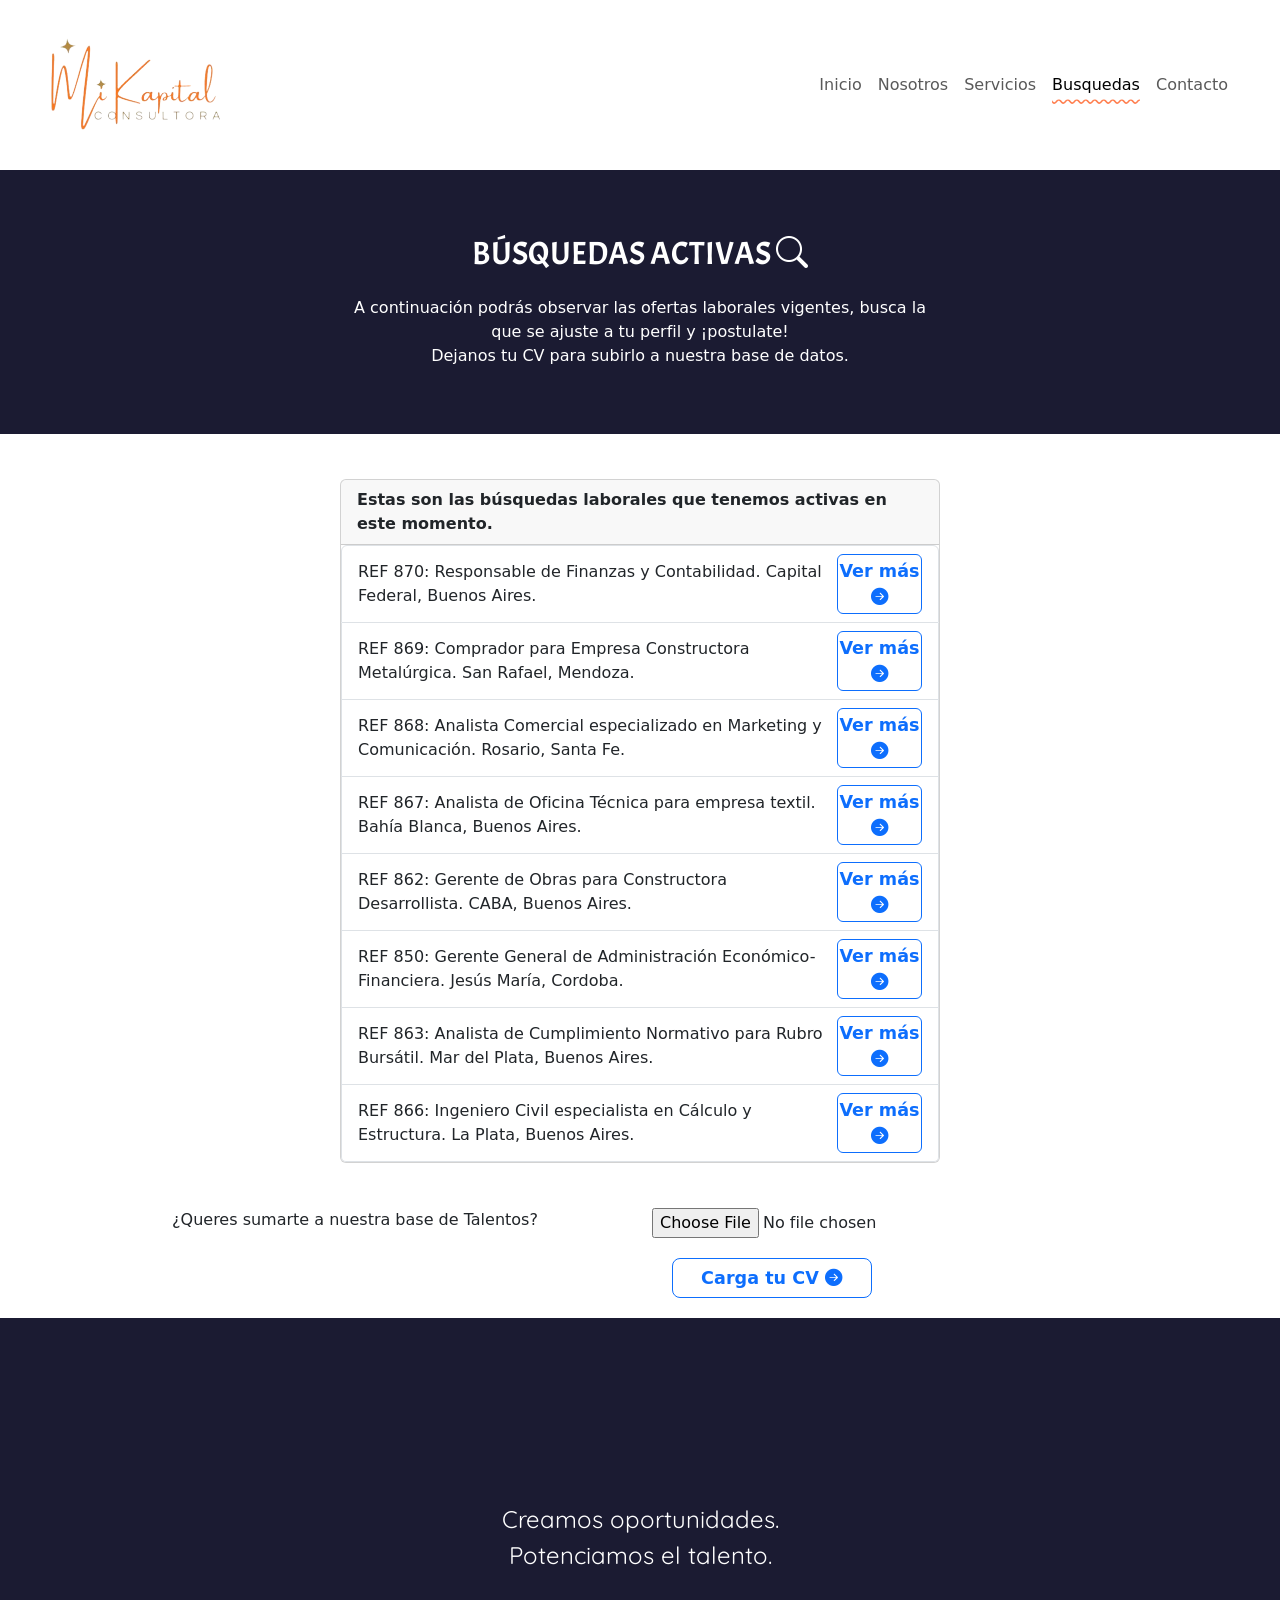
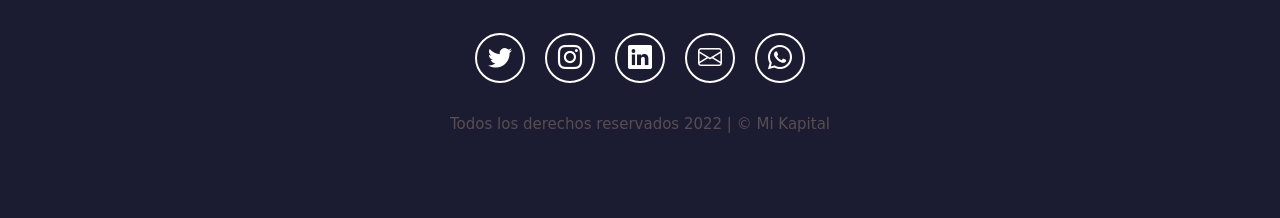
==== commit 25fffbe6: "acomodando mi hoja de estilos" ====
--- a/pages/busquedas.html
+++ b/pages/busquedas.html
@@ -32,7 +32,7 @@
         <button class="navbar-toggler" type="button" data-bs-toggle="collapse" data-bs-target="#navbar-toggler" aria-controls="navbarTogglerDemo01" aria-expanded="false" aria-label="Toggle navigation">
           <span class="navbar-toggler-icon"></span>
         </button>
-        <div class="collapse navbar-collapse" id="navbar-toggler">
+        <div class="collapse navbar-collapse justify-content-between" id="navbar-toggler">
           <a class="navbar-brand" href="../index.html">
             <img src="../assets/images/footer.png" width="150" alt="Logo de la consultora">
           </a>
@@ -58,10 +58,10 @@
     </nav>
 
     <!-- Busquedas encabezado -->
-    <section class="busquedas seccion-oscura texto-blanco d-flex flex-column justify-content-center align-items-center">
-      <div class="contenedor">
+    <section class="busquedas seccion-oscura d-flex flex-column justify-content-center align-items-center">
+      <div class="contenedor text-center">
         <h2 class="seccion-titulo">BÚSQUEDAS ACTIVAS <i class="bi bi-search"></i></h2>
-        <p class="seccion-descripcion texto-blanco">A continuación podrás observar las ofertas laborales vigentes, busca la que se ajuste a tu perfil y ¡postulate! <br> Dejanos tu CV para subirlo a nuestra base de datos.</p>
+        <p class="seccion-descripcion">A continuación podrás observar las ofertas laborales vigentes, busca la que se ajuste a tu perfil y ¡postulate! <br> Dejanos tu CV para subirlo a nuestra base de datos.</p>
       </div>
     </section> 
 
@@ -172,7 +172,7 @@
           <i class="bi bi-whatsapp"></i>
         </a>
       </div>
-      <div class="derechos-de-autor">Todos los derechos reservados 2022 | &#169; Mi Kapital
+      <div class="derechos-de-autor text-center">Todos los derechos reservados 2022 | &#169; Mi Kapital
       </div>
     </footer>
 
--- a/css/style.css
+++ b/css/style.css
@@ -34,12 +34,6 @@
 .seccion-texto {
   font-size: 1.2rem; }
 
-.texto-negro {
-  color: #000000; }
-
-.texto-blanco {
-  color: #ffffff; }
-
 .btn-info {
   font-size: 1.1rem;
   margin: 20px;
@@ -54,19 +48,14 @@
 .navbar {
   padding: 2rem;
   background-color: #ffffff; }
-  .navbar .navbar-collapse {
-    align-items: center;
-    justify-content: space-between; }
-    .navbar .navbar-collapse .navbar-brand img {
-      width: 180px; }
+  .navbar .navbar-collapse .navbar-brand img {
+    width: 180px; }
   .navbar .active {
     text-decoration: underline wavy #ff7f50;
     text-underline-offset: 9px; }
 
 .hero {
-  background-color: #ffffff;
-  min-height: 450px;
-  text-align: center; }
+  background-color: #ffffff; }
   .hero .hero-principal {
     padding: 5rem; }
     .hero .hero-principal .hero-principal h2 {
@@ -79,8 +68,7 @@
 .nosotros {
   padding: 40px; }
   .nosotros .contenedor {
-    max-width: 600px;
-    text-align: center; }
+    max-width: 600px; }
 
 .nosotros-inferior {
   padding: 40px; }
@@ -90,8 +78,8 @@
     border: 2px solid #ff7f50;
     transition: all 0.2s ease-in; }
     .nosotros-inferior .columna:hover {
-      color: #ffffff;
-      background-color: #1b1b32; }
+      background-color: #1b1b32;
+      color: #ffffff; }
       .nosotros-inferior .columna:hover img {
         width: 100%;
         padding: 0;
@@ -123,7 +111,6 @@
         .testimonios .carousel .carousel-item .container .testimonio-texto {
           max-width: 70%;
           font-size: 20px;
-          text-align: center;
           font-family: 'Share Tech Mono', monospace; }
         .testimonios .carousel .carousel-item .container .testimonio-info {
           font-weight: bold; }
@@ -133,8 +120,7 @@
 .servicios-contenedor {
   padding: 50px; }
   .servicios-contenedor .servicios-encabezado {
-    max-width: 600px;
-    text-align: center; }
+    max-width: 600px; }
 
 .servicios-listado {
   padding-top: 60px;
@@ -144,7 +130,6 @@
     .servicios-listado .servicios img {
       height: 100%;
       width: 100%;
-      padding: 10px;
       border-radius: 10px;
       display: block;
       transition: all 0.2s ease;
@@ -155,8 +140,7 @@
       position: absolute;
       top: 50%;
       left: 50%;
-      transform: translate(-50%, -50%);
-      text-align: center; }
+      transform: translate(-50%, -50%); }
       .servicios-listado .servicios .overlay h3 {
         font-size: 25px;
         font-weight: bold;
@@ -169,10 +153,9 @@
       opacity: 1; }
 
 .busquedas {
-  padding: 40px; }
+  padding: 50px; }
   .busquedas .contenedor {
-    max-width: 600px;
-    text-align: center; }
+    max-width: 600px; }
 
 .busquedas-listado {
   min-height: 500px;
@@ -199,10 +182,9 @@
     .contacto .container .rectangulo .row {
       width: 100%; }
       .contacto .container .rectangulo .row .descripcion {
-        color: #ffffff;
-        font-size: 1.2rem; }
+        font-size: 1.2rem;
+        font-weight: bold; }
     .contacto .container .rectangulo button {
-      color: #ffffff;
       font-weight: bold;
       background-color: transparent;
       border: 2px solid white;
@@ -211,8 +193,7 @@
       border-radius: 100px;
       transition: all 0.2s ease-in-out; }
       .contacto .container .rectangulo button:hover {
-        background-color: white;
-        color: #000000; }
+        background-color: white; }
       .contacto .container .rectangulo button i {
         color: white;
         font-size: 1.3rem;
@@ -224,7 +205,6 @@
   width: 100%;
   padding: 10px;
   margin: 10px;
-  color: #000000;
   box-shadow: inset 0 -3em 3em rgba(102, 144, 233, 0.753), 0 0 0 2px rgba(29, 7, 235, 0.527), 0.3em 0.3em 1em rgba(12, 72, 128, 0.952); }
   .contacto-inferior form button {
     color: black;
@@ -244,10 +224,9 @@
       transition: all 0.2s ease-in-out; }
     .contacto-inferior form button:hover i {
       color: white; }
-
-.contacto-inferior .video-contacto {
-  width: 100%;
-  margin-top: 10px; }
+  .contacto-inferior form .video-contacto {
+    width: 100%;
+    margin-top: 10px; }
 
 footer {
   min-height: 500px; }
@@ -283,8 +262,7 @@
   footer .derechos-de-autor {
     font-size: 15px;
     color: #584e4e;
-    padding: 20px;
-    text-align: center; }
+    padding: 20px; }
 
 @media screen and (max-width: 800px) {
   .testimonio-imagen {
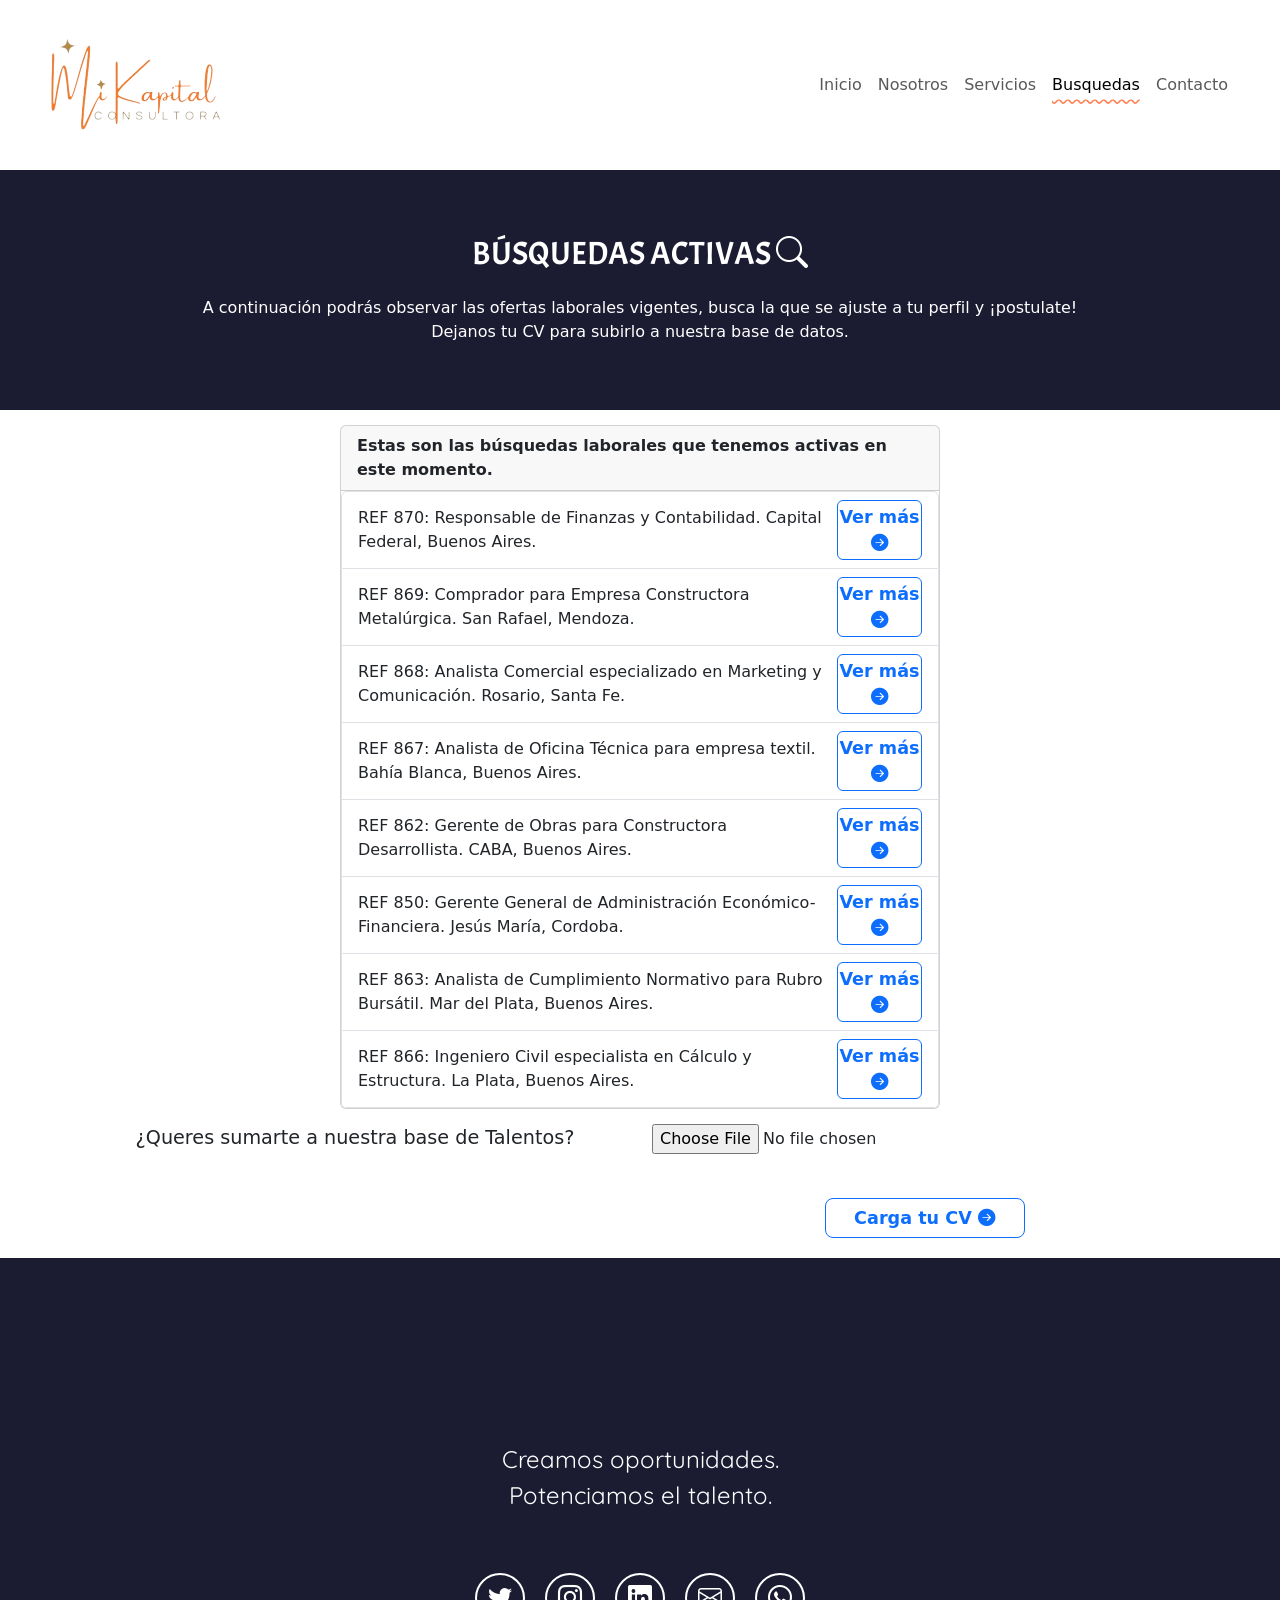
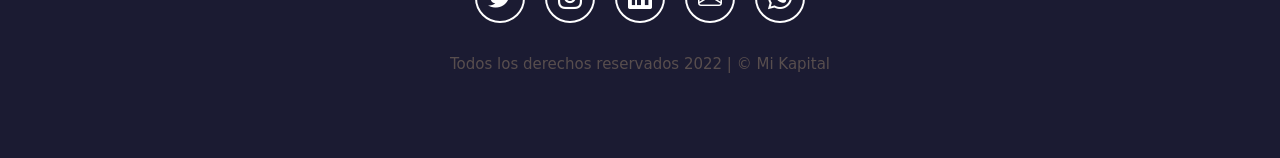
==== commit 8d14a970: "ajustes en las pages busquedas y servicios" ====
--- a/pages/busquedas.html
+++ b/pages/busquedas.html
@@ -136,10 +136,10 @@
     <section>
       <div class="container">
         <div class="row">
-            <p class="col-12 col-md-6 text-center">
+            <p class="col-12 col-md-6 seccion-texto text-center">
               ¿Queres sumarte a nuestra base de Talentos?
             </p>
-            <div class="col-12 col-md-6">
+            <div class="col-12 col-md-6 text-center d-flex flex-column">
               <input type="file">
               <a href="" target="_blank" rel="noopener norefer"><br>
                 <button type="button" class="btn btn-outline-primary btn-lg" style="width: 200px; height: 40px; margin:20px;">Carga tu CV
--- a/css/style.css
+++ b/css/style.css
@@ -95,32 +95,28 @@
         .nosotros-inferior .columna:hover .badge-contenedor .badge {
           margin: 5px; }
 
-.testimonios {
-  padding: 40px 40px 80px 40px; }
-  .testimonios .carousel {
-    max-width: 800px; }
-    .testimonios .carousel .carousel-item {
-      height: 500px; }
-      .testimonios .carousel .carousel-item .container {
-        width: 100%;
-        height: 100%; }
-        .testimonios .carousel .carousel-item .container .testimonio-imagen {
-          height: 150px;
-          width: 150px;
-          margin: 10px 10px 20px 10px; }
-        .testimonios .carousel .carousel-item .container .testimonio-texto {
-          max-width: 70%;
-          font-size: 20px;
-          font-family: 'Share Tech Mono', monospace; }
-        .testimonios .carousel .carousel-item .container .testimonio-info {
-          font-weight: bold; }
-          .testimonios .carousel .carousel-item .container .testimonio-info p {
-            margin-bottom: 0; }
+.testimonios .carousel {
+  max-width: 800px; }
+  .testimonios .carousel .carousel-item {
+    height: 500px; }
+    .testimonios .carousel .carousel-item .container {
+      width: 100%;
+      height: 100%; }
+      .testimonios .carousel .carousel-item .container .testimonio-imagen {
+        height: 150px;
+        width: 150px;
+        margin: 10px 10px 20px 10px; }
+      .testimonios .carousel .carousel-item .container .testimonio-texto {
+        max-width: 70%;
+        font-size: 20px;
+        font-family: 'Share Tech Mono', monospace; }
+      .testimonios .carousel .carousel-item .container .testimonio-info {
+        font-weight: bold; }
+        .testimonios .carousel .carousel-item .container .testimonio-info p {
+          margin-bottom: 0; }
 
 .servicios-contenedor {
   padding: 50px; }
-  .servicios-contenedor .servicios-encabezado {
-    max-width: 600px; }
 
 .servicios-listado {
   padding-top: 60px;
@@ -154,12 +150,9 @@
 
 .busquedas {
   padding: 50px; }
-  .busquedas .contenedor {
-    max-width: 600px; }
 
 .busquedas-listado {
-  min-height: 500px;
-  padding: 30px; }
+  min-height: 500px; }
   .busquedas-listado .card {
     width: 80%;
     max-width: 600px;
@@ -264,34 +257,13 @@
     color: #584e4e;
     padding: 20px; }
 
-@media screen and (max-width: 800px) {
-  .testimonio-imagen {
-    height: 120px;
-    width: 120px; }
-  .testimonio-texto {
-    font-size: 18px; } }
-
 @media screen and (max-width: 768px) {
   .navbar-brand {
-    display: none; }
-  .hero-inferior {
-    flex-direction: column; }
-  .contacto-inferior {
-    display: flex;
-    flex-direction: column; } }
+    display: none; } }
 
 @media screen and (max-width: 425px) {
-  .overlay p {
-    font-size: 18px; }
   .contacto .container .rectangulo {
     margin-top: 0rem; }
   .carousel-inner {
-    padding-top: 120px;
-    padding-bottom: 120px; } }
-
-@media screen and (max-width: 320px) {
-  .carousel-inner {
-    padding-top: 180px;
-    padding-bottom: 180px; }
-  .servicios img {
-    opacity: 0.5; } }
+    padding: 30px 0 30px 0;
+    line-height: normal; } }
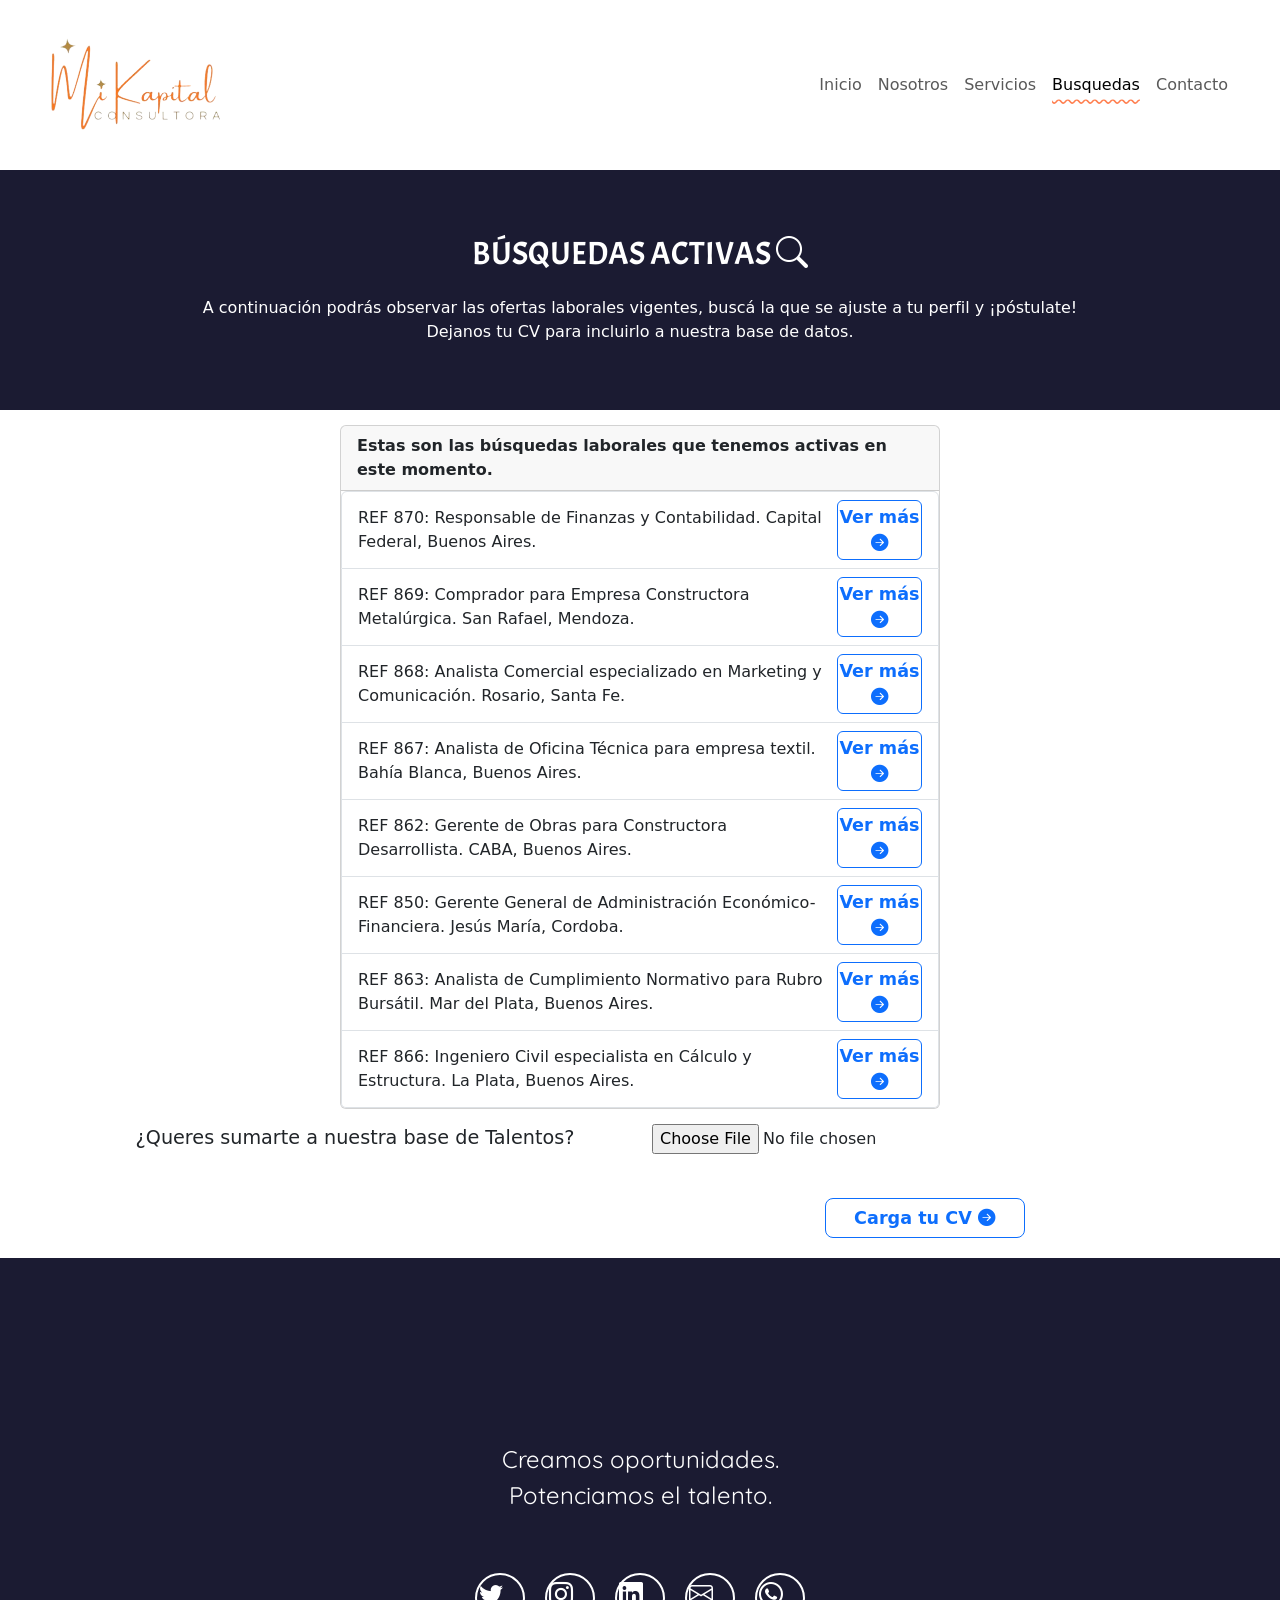
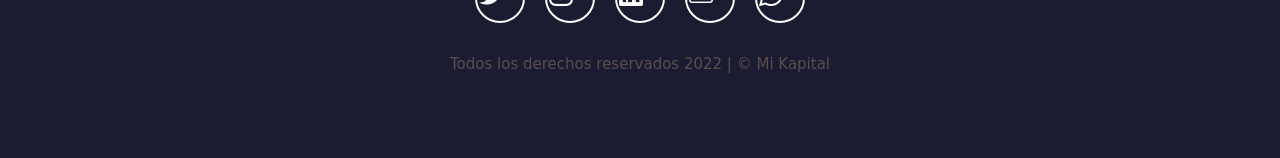
==== commit 55c92a72: "incorporación de mixin" ====
--- a/pages/busquedas.html
+++ b/pages/busquedas.html
@@ -61,7 +61,7 @@
     <section class="busquedas seccion-oscura d-flex flex-column justify-content-center align-items-center">
       <div class="contenedor text-center">
         <h2 class="seccion-titulo">BÚSQUEDAS ACTIVAS <i class="bi bi-search"></i></h2>
-        <p class="seccion-descripcion">A continuación podrás observar las ofertas laborales vigentes, busca la que se ajuste a tu perfil y ¡postulate! <br> Dejanos tu CV para subirlo a nuestra base de datos.</p>
+        <p class="seccion-descripcion">A continuación podrás observar las ofertas laborales vigentes, buscá la que se ajuste a tu perfil y ¡póstulate! <br> Dejanos tu CV para incluirlo a nuestra base de datos.</p>
       </div>
     </section> 
 
--- a/css/style.css
+++ b/css/style.css
@@ -36,8 +36,8 @@
 
 .btn-info {
   font-size: 1.1rem;
-  margin: 20px;
-  font-weight: bold; }
+  font-weight: bold;
+  margin: 20px; }
 
 .btn-outline-primary {
   font-size: 1.1rem;
@@ -61,9 +61,7 @@
     .hero .hero-principal .hero-principal h2 {
       font-size: 1.5rem; }
   .hero .hero-inferior iframe {
-    width: 80%;
-    height: 300px;
-    padding: 20px; }
+    height: 300px; }
 
 .nosotros {
   padding: 40px; }
@@ -140,7 +138,7 @@
       .servicios-listado .servicios .overlay h3 {
         font-size: 25px;
         font-weight: bold;
-        margin-bottom: 0;
+        margin: o;
         color: #ff7f50;
         text-shadow: 1px 1px 1px #1b1b32; }
     .servicios-listado .servicios:hover img {
@@ -161,7 +159,8 @@
       font-weight: bold; }
 
 .encabezado-contacto {
-  min-height: 400px; }
+  min-height: 400px;
+  padding: 50px; }
   .encabezado-contacto .parrafo-contacto {
     font-size: 1.3rem; }
 
@@ -172,18 +171,16 @@
     background-color: #0d6dfd;
     border-radius: 10px;
     box-shadow: 0px 1px 4px 1px white; }
-    .contacto .container .rectangulo .row {
-      width: 100%; }
-      .contacto .container .rectangulo .row .descripcion {
-        font-size: 1.2rem;
-        font-weight: bold; }
+    .contacto .container .rectangulo .row .descripcion {
+      font-weight: bold; }
     .contacto .container .rectangulo button {
-      font-weight: bold;
+      padding: 1.25em 2em;
+      margin: 10px;
+      color: black;
       background-color: transparent;
       border: 2px solid white;
-      padding: 1.25em 2em;
-      margin: 10px;
       border-radius: 100px;
+      font-weight: bold;
       transition: all 0.2s ease-in-out; }
       .contacto .container .rectangulo button:hover {
         background-color: white; }
@@ -195,18 +192,17 @@
         color: black; }
 
 .contacto-inferior form {
-  width: 100%;
   padding: 10px;
-  margin: 10px;
+  margin: 0 0 10px 0;
   box-shadow: inset 0 -3em 3em rgba(102, 144, 233, 0.753), 0 0 0 2px rgba(29, 7, 235, 0.527), 0.3em 0.3em 1em rgba(12, 72, 128, 0.952); }
   .contacto-inferior form button {
+    padding: 1em;
+    margin: 10px;
     color: black;
-    font-weight: bold;
     background-color: transparent;
     border: 2px solid black;
-    padding: 1em;
-    margin: 10px;
     border-radius: 100px;
+    font-weight: bold;
     transition: all 0.2s ease-in-out; }
     .contacto-inferior form button:hover {
       background-color: black;
@@ -218,7 +214,6 @@
     .contacto-inferior form button:hover i {
       color: white; }
   .contacto-inferior form .video-contacto {
-    width: 100%;
     margin-top: 10px; }
 
 footer {
@@ -235,9 +230,6 @@
   footer .iconos-redes-sociales a {
     width: 50px;
     height: 50px;
-    display: flex;
-    align-items: center;
-    justify-content: center;
     padding: 2px;
     margin: 10px;
     border: 2px solid white;
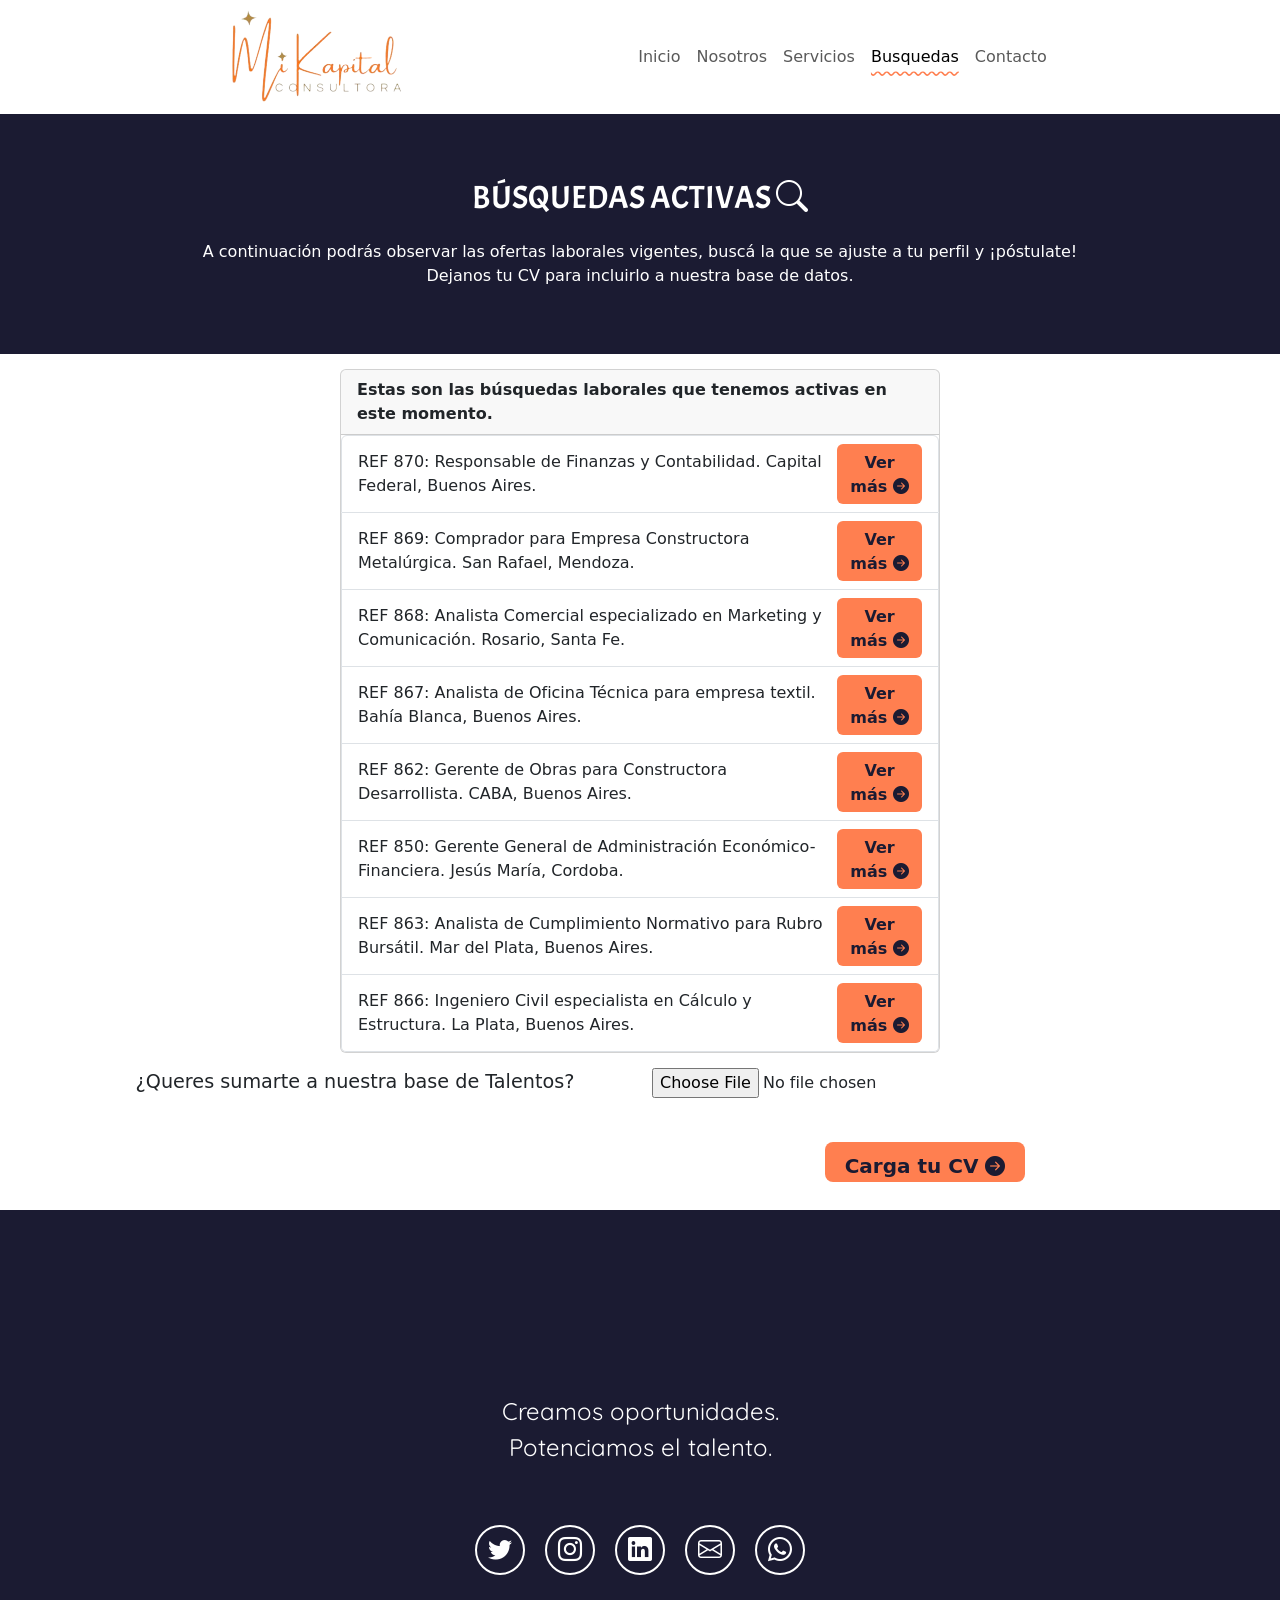
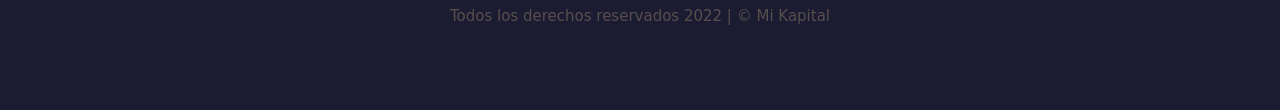
==== commit 4303f43c: "Retoques generales que mejoran la visibilidad del sitio" ====
--- a/pages/busquedas.html
+++ b/pages/busquedas.html
@@ -10,7 +10,7 @@
     <!-- Titulo -->
     <title>Mi Kapital | Busquedas</title>
     <!-- Favicon -->
-    <link rel="icon" type="image/x-icon" href="./assets/images/logofavicon.ico">
+    <link rel="icon" type="image/x-icon" href="../assets/icons/favicon.ico">
     <!-- Bootstrap -->
     <link href="https://cdn.jsdelivr.net/npm/bootstrap@5.3.0-alpha1/dist/css/bootstrap.min.css" rel="stylesheet" integrity="sha384-GLhlTQ8iRABdZLl6O3oVMWSktQOp6b7In1Zl3/Jr59b6EGGoI1aFkw7cmDA6j6gD" crossorigin="anonymous">
     <!-- Iconos de Bootstrap -->
@@ -27,12 +27,13 @@
 
   <body>
     <!-- Barra de navegacion -->
-    <nav class="navbar navbar-expand-md navbar-light">
-      <div class="container-fluid">
+    <header>
+      <nav class="navbar navbar-expand-md navbar-light p-1">
+      <div class="container-fluid justify-content-beetween">
         <button class="navbar-toggler" type="button" data-bs-toggle="collapse" data-bs-target="#navbar-toggler" aria-controls="navbarTogglerDemo01" aria-expanded="false" aria-label="Toggle navigation">
           <span class="navbar-toggler-icon"></span>
         </button>
-        <div class="collapse navbar-collapse justify-content-between" id="navbar-toggler">
+        <div class="collapse navbar-collapse justify-content-evenly" id="navbar-toggler">
           <a class="navbar-brand" href="../index.html">
             <img src="../assets/images/footer.png" width="150" alt="Logo de la consultora">
           </a>
@@ -55,104 +56,107 @@
           </ul>
         </div>
       </div>
-    </nav>
+      </nav>
+    </header>
 
     <!-- Busquedas encabezado -->
-    <section class="busquedas seccion-oscura d-flex flex-column justify-content-center align-items-center">
-      <div class="contenedor text-center">
-        <h2 class="seccion-titulo">BÚSQUEDAS ACTIVAS <i class="bi bi-search"></i></h2>
-        <p class="seccion-descripcion">A continuación podrás observar las ofertas laborales vigentes, buscá la que se ajuste a tu perfil y ¡póstulate! <br> Dejanos tu CV para incluirlo a nuestra base de datos.</p>
-      </div>
-    </section> 
+    <main>
+      <section class="busquedas seccion-oscura d-flex flex-column justify-content-center align-items-center">
+        <div class="contenedor text-center">
+          <h2 class="seccion-titulo">BÚSQUEDAS ACTIVAS <i class="bi bi-search"></i></h2>
+          <p class="seccion-descripcion">A continuación podrás observar las ofertas laborales vigentes, buscá la que se ajuste a tu perfil y ¡póstulate! <br> Dejanos tu CV para incluirlo a nuestra base de datos.</p>
+        </div>
+      </section> 
 
-    <!-- Listado de busquedas laborales -->
-    <section class="busquedas-listado d-flex flex-column justify-content-center align-items-center">
-      <div class="card">
-        <div class="card-header">
-          Estas son las búsquedas laborales que tenemos activas en este momento.
-        </div>
-        <ul class="list-group list group-flush">
-          <li class="list-group-item d-flex justify-content-arround align-items-center">REF 870: Responsable de Finanzas y Contabilidad. Capital Federal, Buenos Aires.  
-            <a href="" target="_blank" rel="noopener norefer">
-              <button type="button" class="btn btn-outline-primary" style="width: 85px; height: 60px;">Ver más
-                <i class="bi bi-arrow-right-circle-fill"></i>
-              </button>
-            </a>
-          </li>
-          <li class="list-group-item d-flex align-items-center">REF 869: Comprador para Empresa Constructora Metalúrgica. San Rafael, Mendoza.
-            <a href="" target="_blank" rel="noopener norefer">
-              <button type="button" class="btn btn-outline-primary" style="width: 85px; height: 60px;">Ver más
-                <i class="bi bi-arrow-right-circle-fill"></i>
-              </button>
-            </a>
-          </li>
-          <li class="list-group-item d-flex align-items-center">REF 868: Analista Comercial especializado en Marketing y Comunicación. Rosario, Santa Fe.
-            <a href="" target="_blank" rel="noopener norefer">
-              <button type="button" class="btn btn-outline-primary" style="width: 85px; height: 60px;">Ver más
-                <i class="bi bi-arrow-right-circle-fill"></i>
-              </button>
-            </a>
-          </li>
-          <li class="list-group-item d-flex align-items-center">REF 867: Analista de Oficina Técnica para empresa textil. Bahía Blanca, Buenos Aires.
-            <a href="" target="_blank" rel="noopener norefer">
-              <button type="button" class="btn btn-outline-primary" style="width: 85px; height: 60px;">Ver más
-                <i class="bi bi-arrow-right-circle-fill"></i>
-              </button>
-            </a>
-          </li>
-          <li class="list-group-item d-flex align-items-center">REF 862: Gerente de Obras para Constructora Desarrollista. CABA, Buenos Aires.
-            <a href="" target="_blank" rel="noopener norefer">
-              <button type="button" class="btn btn-outline-primary" style="width: 85px; height: 60px;">Ver más
-                <i class="bi bi-arrow-right-circle-fill"></i>
-              </button>
-            </a>
-          </li>
-          <li class="list-group-item d-flex align-items-center">REF 850: Gerente General de Administración Económico-Financiera. Jesús María, Cordoba.
-            <a href="" target="_blank" rel="noopener norefer">
-              <button type="button" class="btn btn-outline-primary" style="width: 85px; height: 60px;">Ver más
-                <i class="bi bi-arrow-right-circle-fill"></i>
-              </button>
-            </a>
-          </li>
-          <li class="list-group-item d-flex align-items-center">REF 863: Analista de Cumplimiento Normativo para Rubro Bursátil. Mar del Plata, Buenos Aires.
-            <a href="" target="_blank" rel="noopener norefer">
-              <button type="button" class="btn btn-outline-primary" style="width: 85px; height: 60px;">Ver más
-                <i class="bi bi-arrow-right-circle-fill"></i>
-              </button>
-            </a>
-          </li>
-          <li class="list-group-item d-flex align-items-center">REF 866: Ingeniero Civil especialista en Cálculo y Estructura. La Plata, Buenos Aires.
-            <a href="" target="_blank" rel="noopener norefer">
-              <button type="button" class="btn btn-outline-primary" style="width: 85px; height: 60px;">Ver más
-                <i class="bi bi-arrow-right-circle-fill"></i>
-              </button>
-            </a>
-          </li>
-        </ul>
-      </div>
-    </section>
-
-    <!-- Curriculum Vitae -->
-    <section>
-      <div class="container">
-        <div class="row">
-            <p class="col-12 col-md-6 seccion-texto text-center">
-              ¿Queres sumarte a nuestra base de Talentos?
-            </p>
-            <div class="col-12 col-md-6 text-center d-flex flex-column">
-              <input type="file">
-              <a href="" target="_blank" rel="noopener norefer"><br>
-                <button type="button" class="btn btn-outline-primary btn-lg" style="width: 200px; height: 40px; margin:20px;">Carga tu CV
+      <!-- Listado de busquedas laborales -->
+      <section class="busquedas-listado d-flex flex-column justify-content-center align-items-center">
+        <div class="card">
+          <div class="card-header">
+            Estas son las búsquedas laborales que tenemos activas en este momento.
+          </div>
+          <ul class="list-group list group-flush">
+            <li class="list-group-item d-flex justify-content-arround align-items-center">REF 870: Responsable de Finanzas y Contabilidad. Capital Federal, Buenos Aires.  
+              <a href="" target="_blank" rel="noopener norefer">
+                <button type="button" class="btn btn-outline-naranja" style="width: 85px; height: 60px;">Ver más
                   <i class="bi bi-arrow-right-circle-fill"></i>
                 </button>
               </a>
-            </div>
+            </li>
+            <li class="list-group-item d-flex align-items-center">REF 869: Comprador para Empresa Constructora Metalúrgica. San Rafael, Mendoza.
+              <a href="" target="_blank" rel="noopener norefer">
+                <button type="button" class="btn btn-outline-naranja" style="width: 85px; height: 60px;">Ver más
+                  <i class="bi bi-arrow-right-circle-fill"></i>
+                </button>
+              </a>
+            </li>
+            <li class="list-group-item d-flex align-items-center">REF 868: Analista Comercial especializado en Marketing y Comunicación. Rosario, Santa Fe.
+              <a href="" target="_blank" rel="noopener norefer">
+                <button type="button" class="btn btn-outline-naranja" style="width: 85px; height: 60px;">Ver más
+                  <i class="bi bi-arrow-right-circle-fill"></i>
+                </button>
+              </a>
+            </li>
+            <li class="list-group-item d-flex align-items-center">REF 867: Analista de Oficina Técnica para empresa textil. Bahía Blanca, Buenos Aires.
+              <a href="" target="_blank" rel="noopener norefer">
+                <button type="button" class="btn btn-outline-naranja" style="width: 85px; height: 60px;">Ver más
+                  <i class="bi bi-arrow-right-circle-fill"></i>
+                </button>
+              </a>
+            </li>
+            <li class="list-group-item d-flex align-items-center">REF 862: Gerente de Obras para Constructora Desarrollista. CABA, Buenos Aires.
+              <a href="" target="_blank" rel="noopener norefer">
+                <button type="button" class="btn btn-outline-naranja" style="width: 85px; height: 60px;">Ver más
+                  <i class="bi bi-arrow-right-circle-fill"></i>
+                </button>
+              </a>
+            </li>
+            <li class="list-group-item d-flex align-items-center">REF 850: Gerente General de Administración Económico-Financiera. Jesús María, Cordoba.
+              <a href="" target="_blank" rel="noopener norefer">
+                <button type="button" class="btn btn-outline-naranja" style="width: 85px; height: 60px;">Ver más
+                  <i class="bi bi-arrow-right-circle-fill"></i>
+                </button>
+              </a>
+            </li>
+            <li class="list-group-item d-flex align-items-center">REF 863: Analista de Cumplimiento Normativo para Rubro Bursátil. Mar del Plata, Buenos Aires.
+              <a href="" target="_blank" rel="noopener norefer">
+                <button type="button" class="btn btn-outline-naranja" style="width: 85px; height: 60px;">Ver más
+                  <i class="bi bi-arrow-right-circle-fill"></i>
+                </button>
+              </a>
+            </li>
+            <li class="list-group-item d-flex align-items-center">REF 866: Ingeniero Civil especialista en Cálculo y Estructura. La Plata, Buenos Aires.
+              <a href="" target="_blank" rel="noopener norefer">
+                <button type="button" class="btn btn-outline-naranja" style="width: 85px; height: 60px;">Ver más
+                  <i class="bi bi-arrow-right-circle-fill"></i>
+                </button>
+              </a>
+            </li>
+          </ul>
         </div>
-      </div>
-    </section>   
+      </section>
+
+      <!-- Curriculum Vitae -->
+      <section>
+        <div class="container">
+          <div class="row">
+              <p class="col-12 col-md-6 seccion-texto text-center">
+                ¿Queres sumarte a nuestra base de Talentos?
+              </p>
+              <div class="col-12 col-md-6 text-center d-flex flex-column">
+                <input type="file">
+                <a href="" target="_blank" rel="noopener norefer"><br>
+                  <button type="button" class="btn btn-outline-naranja btn-lg" style="width: 200px; height: 40px; margin:20px;">Carga tu CV
+                    <i class="bi bi-arrow-right-circle-fill"></i>
+                  </button>
+                </a>
+              </div>
+          </div>
+        </div>
+      </section> 
+    </main>  
     
     <!-- Footer -->
-    <footer class="seccion-oscura d-flex flex-column align-items-center justify-content-center">
+    <footer class="seccion-oscura d-flex flex-column align-items-center justify-content-center mt-2">
       <img data-aos="flip-left" class="footer-logo" src="../assets/images/footer.png" alt="Logo de la consultora">
       <p class="footer-texto text-center">Creamos oportunidades. <br>Potenciamos el talento.</p>
       <div class="iconos-redes-sociales d-flex flex-wrap align-items-center justify-content-center">
--- a/css/style.css
+++ b/css/style.css
@@ -92,6 +92,8 @@
         margin: 10px 0; }
         .nosotros-inferior .columna:hover .badge-contenedor .badge {
           margin: 5px; }
+    .nosotros-inferior .columna .text-bg-naranja {
+      background-color: #ff7f50; }
 
 .testimonios .carousel {
   max-width: 800px; }
@@ -157,6 +159,21 @@
     margin: 15px; }
     .busquedas-listado .card .card-header {
       font-weight: bold; }
+    .busquedas-listado .card .btn-outline-naranja {
+      background-color: #ff7f50;
+      color: #1b1b32;
+      font-weight: bold; }
+      .busquedas-listado .card .btn-outline-naranja:hover {
+        color: #ff7f50;
+        background-color: #1b1b32; }
+
+.container .btn-outline-naranja {
+  background-color: #ff7f50;
+  color: #1b1b32;
+  font-weight: bold; }
+  .container .btn-outline-naranja:hover {
+    color: #ff7f50;
+    background-color: #1b1b32; }
 
 .encabezado-contacto {
   min-height: 400px;
@@ -168,7 +185,7 @@
   padding: 20px; }
   .contacto .container .rectangulo {
     margin-top: -5rem;
-    background-color: #0d6dfd;
+    background-color: #ff7f50;
     border-radius: 10px;
     box-shadow: 0px 1px 4px 1px white; }
     .contacto .container .rectangulo .row .descripcion {
@@ -194,7 +211,7 @@
 .contacto-inferior form {
   padding: 10px;
   margin: 0 0 10px 0;
-  box-shadow: inset 0 -3em 3em rgba(102, 144, 233, 0.753), 0 0 0 2px rgba(29, 7, 235, 0.527), 0.3em 0.3em 1em rgba(12, 72, 128, 0.952); }
+  box-shadow: inset 0 -3em 3em rgba(246, 153, 99, 0.753), 0 0 0 2px rgba(189, 118, 4, 0.527), 0.3em 0.3em 1em rgba(166, 107, 4, 0.952); }
   .contacto-inferior form button {
     padding: 1em;
     margin: 10px;
@@ -230,6 +247,9 @@
   footer .iconos-redes-sociales a {
     width: 50px;
     height: 50px;
+    display: flex;
+    align-items: center;
+    justify-content: center;
     padding: 2px;
     margin: 10px;
     border: 2px solid white;
